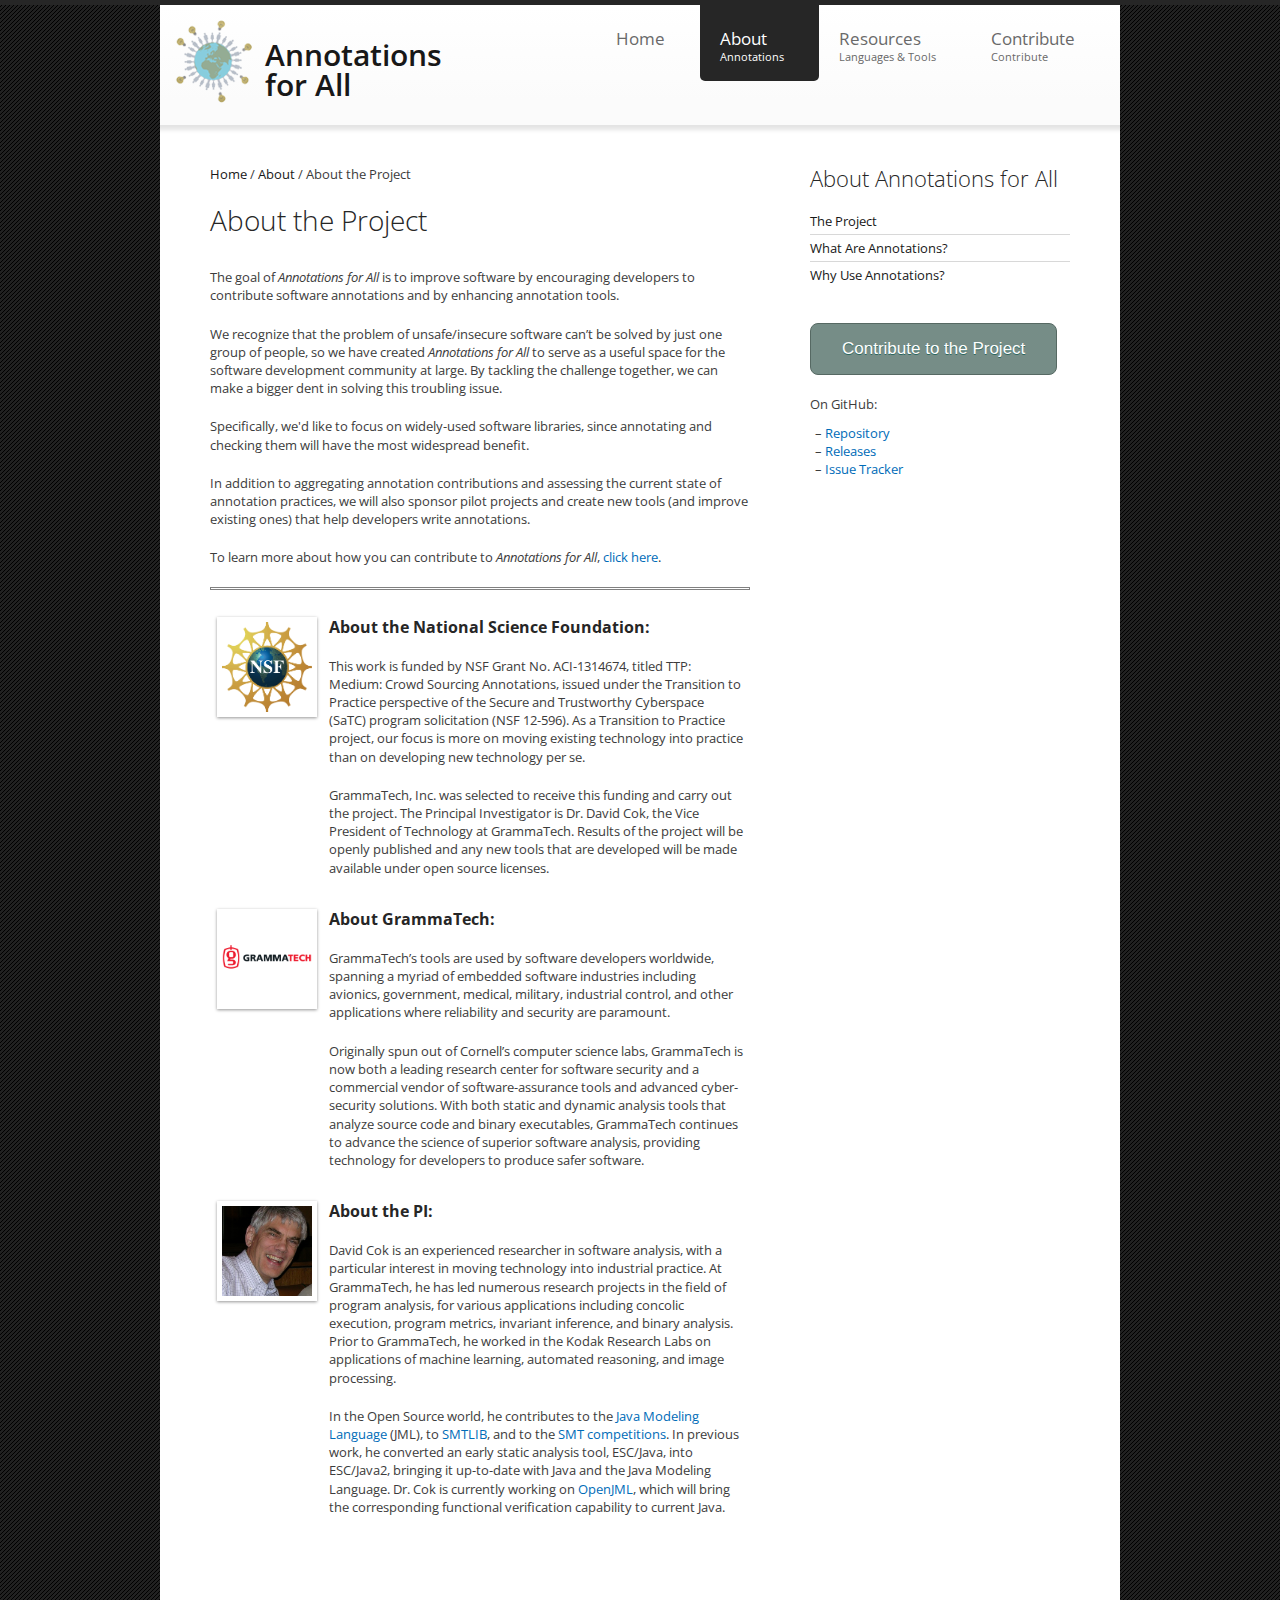
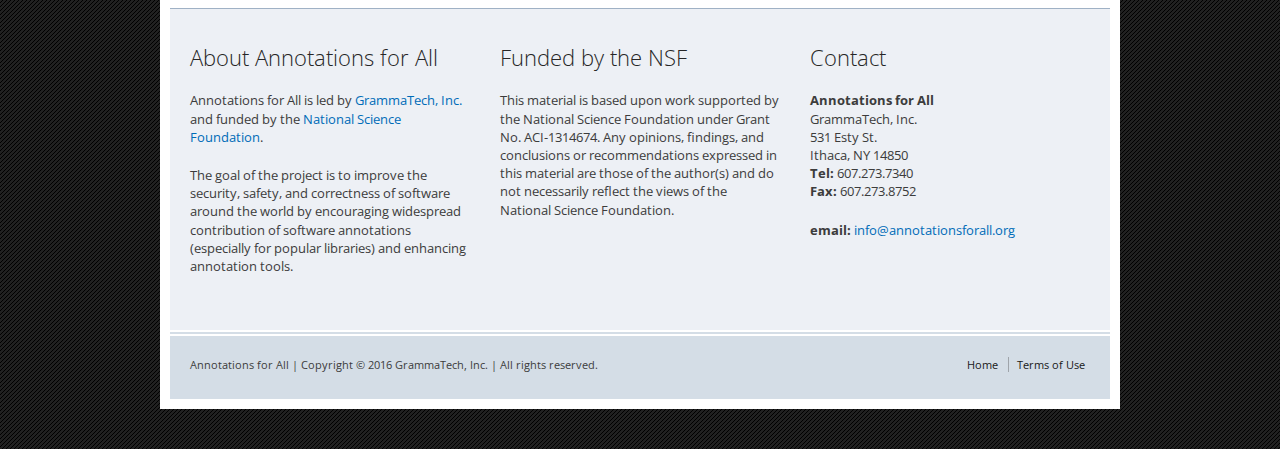
==== about/index.html @ 1a193cea "Added initial version of website" ====
<!DOCTYPE html PUBLIC "-//W3C//DTD XHTML+RDFa 1.0//EN"
  "http://www.w3.org/MarkUp/DTD/xhtml-rdfa-1.dtd">
<html xmlns="http://www.w3.org/1999/xhtml" xml:lang="en" version="XHTML+RDFa 1.0" dir="ltr"
  xmlns:content="http://purl.org/rss/1.0/modules/content/"
  xmlns:dc="http://purl.org/dc/terms/"
  xmlns:foaf="http://xmlns.com/foaf/0.1/"
  xmlns:og="http://ogp.me/ns#"
  xmlns:rdfs="http://www.w3.org/2000/01/rdf-schema#"
  xmlns:sioc="http://rdfs.org/sioc/ns#"
  xmlns:sioct="http://rdfs.org/sioc/types#"
  xmlns:skos="http://www.w3.org/2004/02/skos/core#"
  xmlns:xsd="http://www.w3.org/2001/XMLSchema#">


<!-- Mirrored from annotations.grammatech.com/about by HTTrack Website Copier/3.x [XR&CO'2014], Tue, 14 Jun 2016 01:43:44 GMT -->
<!-- Added by HTTrack --><meta http-equiv="content-type" content="text/html;charset=utf-8" /><!-- /Added by HTTrack -->
<head profile="http://www.w3.org/1999/xhtml/vocab">
  <meta http-equiv="Content-Type" content="text/html; charset=utf-8" />
<link rel="shortcut icon" href="../sites/default/files/annotations-for-all/index.ico" type="image/vnd.microsoft.icon" />
<meta name="viewport" content="width=device-width, initial-scale=1" />
<meta name="description" content="The goal of Annotations for All is to improve software by encouraging developers to contribute software annotations and by enhancing annotation tools." />
<meta name="generator" content="Drupal 7 (http://drupal.org)" />
  <title>About the Project | Annotations for All</title>
  <link type="text/css" rel="stylesheet" href="../sites/default/files/css/css_xE-rWrJf-fncB6ztZfd2huxqgxu4WO-qwma6Xer30m4/index.css" media="all" />
<link type="text/css" rel="stylesheet" href="../sites/default/files/css/css_NdVgz6YKifxQUEsW5xls_zI7Pn2F7E5U5Wb29zcu3vo/index.css" media="all" />
<link type="text/css" rel="stylesheet" href="../sites/default/files/css/css_xp_JhPP8MW43BGrR27mWMYOJhkIa30x8X4jeITsf7FA/index.css" media="all" />
<link type="text/css" rel="stylesheet" href="../sites/default/files/css/css_TGJb4peQX-zPXkYpaPJ84mCM5BpWmXDDxHM6QS3jZis/index.css" media="all and (min-width: 980px)" />
<link type="text/css" rel="stylesheet" href="../sites/default/files/css/css_KewDO5wEEsc7lN4pHuveACu0xsD2jrJhTUcVZmmWkVs/index.css" media="all and (min-width: 760px) and (max-width: 980px)" />
<link type="text/css" rel="stylesheet" href="../sites/default/files/css/css_Ody3Rnnxl1jUn-gSkZfNONZA3PvWask0tHZzQnHYUIU/index.css" media="all and (max-width: 760px)" />
<link type="text/css" rel="stylesheet" href="../sites/default/files/css/css_FvI8apwLTJyt7pi20pXK7jzMhB_Of_AH8PrgczQ6yUo/index.css" media="all" />
<link type="text/css" rel="stylesheet" href="../sites/default/files/css/css_Oz3RclCIMQReuUa70dsJoZTYAldiHwdCmxXeFvCGW-0/index.css" media="all" />

<!--[if (lt IE 9)&(!IEMobile)]>
<link type="text/css" rel="stylesheet" href="/sites/all/themes/photofolio3/css/layout-ie.css?o8qn9x" media="all" />
<![endif]-->

<!--[if (lt IE 9)&(!IEMobile)]>
<link type="text/css" rel="stylesheet" href="/sites/all/themes/photofolio3/ie.css?o8qn9x" media="all" />
<![endif]-->
  <script type="text/javascript" src="../sites/default/files/js/js_JLxuxbhhrFRy-sBnijHkR0TGGHgiukMPv94zvDWgQ3g/index.js"></script>
<script type="text/javascript">
<!--//--><![CDATA[//><!--
jQuery(document).ready(function($) {
	$(window).scroll(function() {
		if($(this).scrollTop() != 0) {
			$("#toTop").fadeIn();
		} else {
			$("#toTop").fadeOut();
		}
	});

	$("#toTop").click(function() {
		$("body,html").animate({scrollTop:0},800);
	});

	});
//--><!]]>
</script>
<script type="text/javascript" src="../sites/default/files/js/js_Q0uXrkGYZV2KLMNBdJn9esRiSLDnBLJKHu6fju2k-4U/index.js"></script>
<script type="text/javascript">
<!--//--><![CDATA[//><!--
jQuery(document).ready(function($) {

	$("#main-navigation ul.main-menu").mobileMenu({
		prependTo: "#main-navigation",
		combine: false,
		nested: 1,
		switchWidth: 980,
		topOptionText: "Select a page"
	});

	});
//--><!]]>
</script>
<script type="text/javascript" src="../sites/default/files/js/js_gPqjYq7fqdMzw8-29XWQIVoDSWTmZCGy9OqaHppNxuQ/index.js"></script>
<script type="text/javascript">
<!--//--><![CDATA[//><!--
(function(i,s,o,g,r,a,m){i["GoogleAnalyticsObject"]=r;i[r]=i[r]||function(){(i[r].q=i[r].q||[]).push(arguments)},i[r].l=1*new Date();a=s.createElement(o),m=s.getElementsByTagName(o)[0];a.async=1;a.src=g;m.parentNode.insertBefore(a,m)})(window,document,"script","http://www.google-analytics.com/analytics.js","ga");ga("create", "UA-933153-1", {"cookieDomain":"auto"});ga("send", "pageview");
//--><!]]>
</script>
<script type="text/javascript" src="../sites/default/files/js/js_rjYH_eRa7L_D29070OpSiLnDi0OfNB0FR3rwIO0kzSs/index.js"></script>
<script type="text/javascript">
<!--//--><![CDATA[//><!--
jQuery.extend(Drupal.settings, {"basePath":"\/","pathPrefix":"","ajaxPageState":{"theme":"photofolio3","theme_token":"7XKipI1ElPU9Z7znEFKP9z7XG_Vy6ZJxMX7pdAA5OHk","js":{"sites\/all\/modules\/jquery_update\/replace\/jquery\/1.8\/jquery.min.js":1,"misc\/jquery.once.js":1,"misc\/drupal.js":1,"0":1,"sites\/all\/themes\/photofolio3\/js\/jquery.mobilemenu.js":1,"1":1,"sites\/all\/modules\/google_analytics\/googleanalytics.js":1,"2":1,"sites\/all\/libraries\/superfish\/jquery.hoverIntent.minified.js":1,"sites\/all\/libraries\/superfish\/superfish.js":1,"sites\/all\/libraries\/superfish\/supersubs.js":1,"sites\/all\/modules\/superfish\/superfish.js":1},"css":{"modules\/system\/system.base.css":1,"modules\/system\/system.menus.css":1,"modules\/system\/system.messages.css":1,"modules\/system\/system.theme.css":1,"modules\/comment\/comment.css":1,"modules\/field\/theme\/field.css":1,"modules\/node\/node.css":1,"modules\/user\/user.css":1,"sites\/all\/modules\/views\/css\/views.css":1,"sites\/all\/modules\/ctools\/css\/ctools.css":1,"sites\/all\/libraries\/superfish\/css\/superfish.css":1,"sites\/all\/themes\/photofolio3\/css\/960.css":1,"sites\/all\/themes\/photofolio3\/css\/720.css":1,"sites\/all\/themes\/photofolio3\/css\/mobile.css":1,"sites\/all\/themes\/photofolio3\/style.css":1,"sites\/all\/themes\/photofolio3\/style-darkgray.css":1,"sites\/all\/themes\/photofolio3\/fonts\/opensans-font.css":1,"sites\/all\/themes\/photofolio3\/css\/layout-ie.css":1,"sites\/all\/themes\/photofolio3\/ie.css":1}},"googleanalytics":{"trackOutbound":1,"trackMailto":1,"trackDownload":1,"trackDownloadExtensions":"7z|aac|arc|arj|asf|asx|avi|bin|csv|doc(x|m)?|dot(x|m)?|exe|flv|gif|gz|gzip|hqx|jar|jpe?g|js|mp(2|3|4|e?g)|mov(ie)?|msi|msp|pdf|phps|png|ppt(x|m)?|pot(x|m)?|pps(x|m)?|ppam|sld(x|m)?|thmx|qtm?|ra(m|r)?|sea|sit|tar|tgz|torrent|txt|wav|wma|wmv|wpd|xls(x|m|b)?|xlt(x|m)|xlam|xml|z|zip"},"superfish":{"1":{"id":"1","sf":{"delay":"200","animation":{"opacity":"show"},"speed":"\u0027fast\u0027","autoArrows":false,"dropShadows":false,"disableHI":false},"plugins":{"supposition":false,"bgiframe":false,"supersubs":{"minWidth":"16","maxWidth":"16","extraWidth":1}}}}});
//--><!]]>
</script>
</head>
<body class="html not-front not-logged-in one-sidebar sidebar-first page-node page-node- page-node-18 node-type-article no-banner bg-2 sff-1 slff-1 hff-2 pff-1" >
  <div id="skip-link">
    <a href="#main-content" class="element-invisible element-focusable">Skip to main content</a>
  </div>
    <div id="toTop"></div>

<div id="wrapper" class="container_12">

    <div id="header" class="clearfix">

        <div class="grid_4">
        	<div id="header-left" class="clearfix">
				                <div id="logo">
                <a href="../" title="Home" rel="home"> <img src="../sites/all/themes/photofolio3/logo/index.png" alt="Home" /> </a>
                </div>

				                <div id="site-name">
                <a href="../" title="Home">Annotations for All</a>
                </div>


            </div><!--EOF:#header-left-->
        </div>

        <div class="grid_8">
        	<div id="header-right" class="clearfix">

                <div id="main-navigation" class="clearfix">
                                  <div class="region region-navigation">
    <div id="block-superfish-1" class="block block-superfish clearfix">


  <div class="content">
        <ul id="superfish-1" class="menu sf-menu sf-main-menu sf-horizontal sf-style-none sf-total-items-5 sf-parent-items-3 sf-single-items-2 main-menu"><li id="menu-529-1" class="active-trail first odd sf-item-1 sf-depth-1 sf-no-children"><a href="/" title="" class="sf-depth-1">Home</a></li><li id="menu-538-1" class="middle even sf-item-2 sf-depth-1 sf-total-children-3 sf-parent-children-0 sf-single-children-3 menuparent"><a href="/about/" title="Annotations" class="sf-depth-1 menuparent active">About <span class="sf-description">Annotations</span></a><ul><li id="menu-539-1" class="first odd sf-item-1 sf-depth-2 sf-no-children"><a href="/about/" title="" class="sf-depth-2">The Project</a></li><li id="menu-541-1" class="middle even sf-item-2 sf-depth-2 sf-no-children"><a href="/about/annotations/" class="sf-depth-2">What Are Annotations?</a></li><li id="menu-540-1" class="last odd sf-item-3 sf-depth-2 sf-no-children"><a href="/about/why-annotations/" class="sf-depth-2">Why Use Annotations?</a></li></ul></li><li id="menu-352-1" class="middle odd sf-item-3 sf-depth-1 sf-total-children-3 sf-parent-children-0 sf-single-children-3 menuparent"><a href="/resources/annotation-languages/" title="Languages &amp; Tools" class="sf-depth-1 menuparent">Resources <span class="sf-description">Languages &amp; Tools</span></a><ul><li id="menu-544-1" class="first odd sf-item-1 sf-depth-2 sf-no-children"><a href="/resources/tools/" title="and Use" class="sf-depth-2">Annotation Tools <span class="sf-description">and Use</span></a></li><li id="menu-535-1" class="middle even sf-item-2 sf-depth-2 sf-no-children"><a href="/resources/annotation-languages/" title="of Annotation Languages" class="sf-depth-2">Types <span class="sf-description">of Annotation Languages</span></a></li><li id="menu-354-1" class="last odd sf-item-3 sf-depth-2 sf-no-children"><a href="/resources/links/" title="about Static Analysis" class="sf-depth-2">Relevant Links <span class="sf-description">about Static Analysis</span></a></li></ul></li><li id="menu-630-1" class="last odd sf-item-5 sf-depth-1 sf-total-children-2 sf-parent-children-0 sf-single-children-2 menuparent"><a href="/what-to-contribute/" title="Contribute" class="sf-depth-1 menuparent">Contribute <span class="sf-description">Contribute</span></a><ul><li id="menu-631-1" class="first odd sf-item-1 sf-depth-2 sf-no-children"><a href="mailto:info@annotationsforall.org?subject=Contribute" title="to the Project" class="sf-depth-2">Contribute <span class="sf-description">to the Project</span></a></li><li id="menu-545-1" class="last even sf-item-2 sf-depth-2 sf-no-children"><a href="/what-to-contribute/" class="sf-depth-2">What Can I Contribute?</a></li></ul></li></ul>  </div>
        </div>
  </div>
                                </div>


            </div><!--EOF:#header-right-->

        </div>

    </div><!--EOF:#header-->

    <!-- #banner -->
        <!-- EOF: #banner -->

    <div id="page" class="clearfix">

		        <div class="grid_8">

            <div id="main" class="clearfix">

                <!-- #highlighted -->
                                <!-- EOF: #highlighted -->

                <!-- #messages-console -->
                                <!-- EOF: #messages-console -->

 				                <div id="breadcrumb">
                <div class="breadcrumb"><a href="../">Home</a> <span class="breadcrumb-separator">/</span> <a href="./" title="Annotations" class="active">About</a> <span class="breadcrumb-separator">/</span> About the Project</div>                </div>

                                <div class="tabs">
                                </div>


                <a id="main-content"></a>
                                                <h1 class="page-title">About the Project</h1>


                  <div class="region region-content">
    <div id="block-system-main" class="block block-system clearfix">


  <div class="content">
    <div id="node-18" class="node node-article clearfix" about="/about" typeof="sioc:Item foaf:Document">


	    <h1 class="title">About the Project</h1>
    <span property="dc:title" content="About the Project" class="rdf-meta element-hidden"></span><span property="sioc:num_replies" content="0" datatype="xsd:integer" class="rdf-meta element-hidden"></span>


	<div class="content">
		<div class="field field-name-body field-type-text-with-summary field-label-hidden"><div class="field-items"><div class="field-item even" property="content:encoded"><p>The goal of <em>Annotations for All</em> is to improve software by encouraging developers to contribute software annotations and by enhancing annotation tools.</p>
<p>We recognize that the problem of unsafe/insecure software can’t be solved by just one group of people, so we have created <em>Annotations for All</em> to serve as a useful space for the software development community at large. By tackling the challenge together, we can make a bigger dent in solving this troubling issue.</p>
<p>Specifically, we'd like to focus on widely-used software libraries, since annotating and checking them will have the most widespread benefit.</p>
<p>In addition to aggregating annotation contributions and assessing the current state of annotation practices, we will also sponsor pilot projects and create new tools (and improve existing ones) that help developers write annotations.</p>
<p>To learn more about how you can contribute to <em>Annotations for All</em>, <a href="/what-to-contribute/">click here</a>.</p>
<hr /><table style="margin-top: 20px; border-collapse: separate;"><tr><td style="margin-right: 10px;">
<a href="http://nsf.gov/" target="_blank"><img src="../images/nsf/index.png" width="100" height="100" alt="NSF" /></a>
</td>
<td>
<h3 style="margin-top: 0px; font-weight: bold;">About the National Science Foundation:</h3>
<p>This work is funded by NSF Grant No. ACI-1314674, titled TTP: Medium: Crowd Sourcing Annotations, issued under the Transition to Practice perspective of the Secure and Trustworthy Cyberspace (SaTC) program solicitation (NSF 12-596). As a Transition to Practice project, our focus is more on moving existing technology into practice than on developing new technology per se.</p>
<p>GrammaTech, Inc. was selected to receive this funding and carry out the project. The Principal Investigator is Dr. David Cok, the Vice President of Technology at GrammaTech. Results of the project will be openly published and any new tools that are developed will be made available under open source licenses.</p>
</td>
</tr><tr style="margin-top: 15px;"><td style="margin-right: 10px;">
<a href="http://www.grammatech.com/" target="_blank"><img src="../images/grammatech/index.png" width="100" height="100" alt="GrammaTech" /></a>
</td>
<td>
<h3 style="margin-top: 0px; font-weight: bold;">About GrammaTech:</h3>
<p>GrammaTech’s tools are used by software developers worldwide, spanning a myriad of embedded software industries including avionics, government, medical, military, industrial control, and other applications where reliability and security are paramount.</p>
<p>Originally spun out of Cornell’s computer science labs, GrammaTech is now both a leading research center for software security and a commercial vendor of software-assurance tools and advanced cyber-security solutions. With both static and dynamic analysis tools that analyze source code and binary executables, GrammaTech continues to advance the science of superior software analysis, providing technology for developers to produce safer software.</p>
</td>
</tr><tr style="margin-top: 15px;"><td style="margin-right:10px;">
<img src="../images/davidcok/index.png" width="100" height="100" alt="David Cok" /></td>
<td>
<h3 style="margin-top: 0px; font-weight: bold;">About the PI:</h3>
<p>David Cok is an experienced researcher in software analysis, with a particular interest in moving technology into industrial practice. At GrammaTech, he has led numerous research projects in the field of program analysis, for various applications including concolic execution, program metrics, invariant inference, and binary analysis. Prior to GrammaTech, he worked in the Kodak Research Labs on applications of machine learning, automated reasoning, and image processing.</p>
<p>In the Open Source world, he contributes to the <a href="http://www.jmlspecs.org/" target="_blank">Java Modeling Language</a> (JML), to <a href="http://www.smtlib.org/" target="_blank">SMTLIB</a>, and to the <a href="http://smtcomp.sourceforge.net/" target="_blank">SMT competitions</a>. In previous work, he converted an early static analysis tool, ESC/Java, into ESC/Java2, bringing it up-to-date with Java and the Java Modeling Language. Dr. Cok is currently working on <a href="http://www.openjml.org/" target="_blank">OpenJML</a>, which will bring the corresponding functional verification capability to current Java.</p>
</td>
</tr></table></div></div></div>	</div>



</div>  </div>
</div>
  </div>


            </div><!-- EOF:#main -->

        </div>

        <!-- #sidebar -->
                <div class="grid_4">
        <div id="sidebar" class="clearfix">
          <div class="region region-sidebar-first">
    <div id="block-menu-menu-about-annotations-for-all" class="block block-menu clearfix">

    <h2>About Annotations for All</h2>

  <div class="content">
    <ul class="menu"><li class="first leaf active-trail"><a href="./" title="" class="active-trail active">The Project</a></li>
<li class="leaf"><a href="annotations/" title="">What Are Annotations?</a></li>
<li class="last leaf"><a href="why-annotations/" title="">Why Use Annotations?</a></li>
</ul>  </div>
</div>
<div id="block-block-8" class="block block-block clearfix">


  <div class="content">
    <p><a href="/what-to-contribute/" class="contribute">Contribute to the Project</a></p>
<p style="margin-bottom: 10px;">On GitHub:</p>
<p style="margin-left: 5px;"> – <a href="https://github.com/AnnotationsForAll/annotationsforall" target="_blank">Repository</a><br /> – <a href="https://github.com/AnnotationsForAll/annotationsforall/releases" target="_blank">Releases</a><br /> – <a href="https://github.com/AnnotationsForAll/annotationsforall/issues" target="_blank">Issue Tracker</a></p>
  </div>
</div>
  </div>
        </div>
        </div>
                <!-- EOF: #sidebar -->

    </div><!-- EOF: #content -->

  	    <div id="footer" class="clearfix">

    	<div class="grid_12">

            <div id="footer-inside-wrapper" class="clearfix">

                <div id="footer-inside" class="clearfix">

                    <div class="grid_4">
                        <!-- #footer-first -->
                                                <div class="footer-area">
                          <div class="region region-footer-first">
    <div id="block-block-4" class="block block-block clearfix">

    <h2>About Annotations for All</h2>

  <div class="content">
    <p>Annotations for All is led by <a href="http://www.grammatech.com/" target="_blank">GrammaTech, Inc.</a> and funded by the <a href="http://www.nsf.gov/" target="_blank">National Science Foundation</a>.</p>
<p>The goal of the project is to improve the security, safety, and correctness of software around the world by encouraging widespread contribution of software annotations (especially for popular libraries) and enhancing annotation tools.</p>
  </div>
</div>
  </div>
                        </div>
                                                <!-- EOF: #footer-first -->
                    </div>

                    <div class="grid_4 alpha omega">
                        <!-- #footer-second -->
                                                <div class="footer-area">
                          <div class="region region-footer-second">
    <div id="block-block-10" class="block block-block clearfix">

    <h2>Funded by the NSF</h2>

  <div class="content">
    <p>This material is based upon work supported by the National Science Foundation under Grant No. ACI-1314674. Any opinions, findings, and conclusions or recommendations expressed in this material are those of the author(s) and do not necessarily reflect the views of the National Science Foundation.</p>
  </div>
</div>
  </div>
                        </div>
                                                <!-- EOF: #footer-second -->
                    </div>

                    <div class="grid_4">
                        <!-- #footer-third -->
                                                <div class="footer-area">
                          <div class="region region-footer-third">
    <div id="block-block-5" class="block block-block clearfix">

    <h2>Contact</h2>

  <div class="content">
    <p><strong>Annotations for All</strong><br />
GrammaTech, Inc.<br />
531 Esty St.<br />
Ithaca, NY 14850<br /><strong>Tel:</strong> 607.273.7340<br /><strong>Fax:</strong> 607.273.8752</p>
<p><strong>email:</strong> <a href="mailto:info@annotationsforall.org">info@annotationsforall.org</a></p>
  </div>
</div>
  </div>
                        </div>
                                                <!-- EOF: #footer-third -->
                    </div>

            	</div>

            </div>

        </div>

    </div><!-- EOF:#footer -->

	    <div id="footer-bottom" class="clearfix">

    	<div class="grid_12">

    		<div id="footer-bottom-inside" class="clearfix">

                <div class="grid_8 alpha">
                    <!-- #footer-bottom-left -->
                                        <div id="footer-bottom-left" class="footer-area">
                      <div class="region region-footer">
    <div id="block-block-3" class="block block-block clearfix">


  <div class="content">
    <p>Annotations for All | Copyright © 2016 GrammaTech, Inc. | All rights reserved.</p>
  </div>
</div>
  </div>
                    </div>
                                        <!-- EOF: #footer-bottom-left -->
                </div>

                <div class="grid_4 omega">
                    <!-- #footer-bottom-right -->
                                        <div id="footer-bottom-right" class="footer-area">
                      <div class="region region-footer-bottom">
    <div id="block-menu-menu-footer-menu" class="block block-menu clearfix">


  <div class="content">
    <ul class="menu"><li class="first leaf"><a href="../" title="Home">Home</a></li>
<li class="last leaf"><a href="../terms-of-use/" title="Terms of Use">Terms of Use</a></li>
</ul>  </div>
</div>
  </div>
                    </div>
                                        <!-- EOF: #footer-bottom-right -->
                </div>

            </div>

        </div>

    </div><!-- EOF:#footer-bottom -->

</div>  </body>

<!-- Mirrored from annotations.grammatech.com/about by HTTrack Website Copier/3.x [XR&CO'2014], Tue, 14 Jun 2016 01:43:46 GMT -->
</html>
---- sites/default/files/css/css_xE-rWrJf-fncB6ztZfd2huxqgxu4WO-qwma6Xer30m4/index.css ----
#autocomplete{border:1px solid;overflow:hidden;position:absolute;z-index:100;}#autocomplete ul{list-style:none;list-style-image:none;margin:0;padding:0;}#autocomplete li{background:#fff;color:#000;cursor:default;white-space:pre;zoom:1;}html.js input.form-autocomplete{background-image:url(../../../../../misc/throbber-inactive/index.png);background-position:100% center;background-repeat:no-repeat;}html.js input.throbbing{background-image:url(../../../../../misc/throbber-active/index.gif);background-position:100% center;}html.js fieldset.collapsed{border-bottom-width:0;border-left-width:0;border-right-width:0;height:1em;}html.js fieldset.collapsed .fieldset-wrapper{display:none;}fieldset.collapsible{position:relative;}fieldset.collapsible .fieldset-legend{display:block;}.form-textarea-wrapper textarea{display:block;margin:0;width:100%;-moz-box-sizing:border-box;-webkit-box-sizing:border-box;box-sizing:border-box;}.resizable-textarea .grippie{background:#eee url(../../../../../misc/grippie/index.png) no-repeat center 2px;border:1px solid #ddd;border-top-width:0;cursor:s-resize;height:9px;overflow:hidden;}body.drag{cursor:move;}.draggable a.tabledrag-handle{cursor:move;float:left;height:1.7em;margin-left:-1em;overflow:hidden;text-decoration:none;}a.tabledrag-handle:hover{text-decoration:none;}a.tabledrag-handle .handle{background:url(../../../../../misc/draggable/index.png) no-repeat 6px 9px;height:13px;margin:-0.4em 0.5em;padding:0.42em 0.5em;width:13px;}a.tabledrag-handle-hover .handle{background-position:6px -11px;}div.indentation{float:left;height:1.7em;margin:-0.4em 0.2em -0.4em -0.4em;padding:0.42em 0 0.42em 0.6em;width:20px;}div.tree-child{background:url(../../../../../misc/tree/index.png) no-repeat 11px center;}div.tree-child-last{background:url(../../../../../misc/tree-bottom/index.png) no-repeat 11px center;}div.tree-child-horizontal{background:url(../../../../../misc/tree/index.png) no-repeat -11px center;}.tabledrag-toggle-weight-wrapper{text-align:right;}table.sticky-header{background-color:#fff;margin-top:0;}.progress .bar{background-color:#fff;border:1px solid;}.progress .filled{background-color:#000;height:1.5em;width:5px;}.progress .percentage{float:right;}.ajax-progress{display:inline-block;}.ajax-progress .throbber{background:transparent url(../../../../../misc/throbber-active/index.gif) no-repeat 0px center;float:left;height:15px;margin:2px;width:15px;}.ajax-progress .message{padding-left:20px;}tr .ajax-progress .throbber{margin:0 2px;}.ajax-progress-bar{width:16em;}.container-inline div,.container-inline label{display:inline;}.container-inline .fieldset-wrapper{display:block;}.nowrap{white-space:nowrap;}html.js .js-hide{display:none;}.element-hidden{display:none;}.element-invisible{position:absolute !important;clip:rect(1px 1px 1px 1px);clip:rect(1px,1px,1px,1px);overflow:hidden;height:1px;}.element-invisible.element-focusable:active,.element-invisible.element-focusable:focus{position:static !important;clip:auto;overflow:visible;height:auto;}.clearfix:after{content:".";display:block;height:0;clear:both;visibility:hidden;}* html .clearfix{height:1%;}*:first-child + html .clearfix{min-height:1%;}
ul.menu{border:none;list-style:none;text-align:left;}ul.menu li{margin:0 0 0 0.5em;}ul li.expanded{list-style-image:url(../../../../../misc/menu-expanded/index.png);list-style-type:circle;}ul li.collapsed{list-style-image:url(../../../../../misc/menu-collapsed/index.png);list-style-type:disc;}ul li.leaf{list-style-image:url(../../../../../misc/menu-leaf/index.png);list-style-type:square;}li.expanded,li.collapsed,li.leaf{padding:0.2em 0.5em 0 0;margin:0;}li a.active{color:#000;}td.menu-disabled{background:#ccc;}ul.inline,ul.links.inline{display:inline;padding-left:0;}ul.inline li{display:inline;list-style-type:none;padding:0 0.5em;}.breadcrumb{padding-bottom:0.5em;}ul.primary{border-bottom:1px solid #bbb;border-collapse:collapse;height:auto;line-height:normal;list-style:none;margin:5px;padding:0 0 0 1em;white-space:nowrap;}ul.primary li{display:inline;}ul.primary li a{background-color:#ddd;border-color:#bbb;border-style:solid solid none solid;border-width:1px;height:auto;margin-right:0.5em;padding:0 1em;text-decoration:none;}ul.primary li.active a{background-color:#fff;border:1px solid #bbb;border-bottom:1px solid #fff;}ul.primary li a:hover{background-color:#eee;border-color:#ccc;border-bottom-color:#eee;}ul.secondary{border-bottom:1px solid #bbb;padding:0.5em 1em;margin:5px;}ul.secondary li{border-right:1px solid #ccc;display:inline;padding:0 1em;}ul.secondary a{padding:0;text-decoration:none;}ul.secondary a.active{border-bottom:4px solid #999;}
div.messages{background-position:8px 8px;background-repeat:no-repeat;border:1px solid;margin:6px 0;padding:10px 10px 10px 50px;}div.status{background-image:url(../../../../../misc/message-24-ok/index.png);border-color:#be7;}div.status,.ok{color:#234600;}div.status,table tr.ok{background-color:#f8fff0;}div.warning{background-image:url(../../../../../misc/message-24-warning/index.png);border-color:#ed5;}div.warning,.warning{color:#840;}div.warning,table tr.warning{background-color:#fffce5;}div.error{background-image:url(../../../../../misc/message-24-error/index.png);border-color:#ed541d;}div.error,.error{color:#8c2e0b;}div.error,table tr.error{background-color:#fef5f1;}div.error p.error{color:#333;}div.messages ul{margin:0 0 0 1em;padding:0;}div.messages ul li{list-style-image:none;}
fieldset{margin-bottom:1em;padding:0.5em;}form{margin:0;padding:0;}hr{border:1px solid gray;height:1px;}img{border:0;}table{border-collapse:collapse;}th{border-bottom:3px solid #ccc;padding-right:1em;text-align:left;}tbody{border-top:1px solid #ccc;}tr.even,tr.odd{background-color:#eee;border-bottom:1px solid #ccc;padding:0.1em 0.6em;}th.active img{display:inline;}td.active{background-color:#ddd;}.item-list .title{font-weight:bold;}.item-list ul{margin:0 0 0.75em 0;padding:0;}.item-list ul li{margin:0 0 0.25em 1.5em;padding:0;}.form-item,.form-actions{margin-top:1em;margin-bottom:1em;}tr.odd .form-item,tr.even .form-item{margin-top:0;margin-bottom:0;white-space:nowrap;}.form-item .description{font-size:0.85em;}label{display:block;font-weight:bold;}label.option{display:inline;font-weight:normal;}.form-checkboxes .form-item,.form-radios .form-item{margin-top:0.4em;margin-bottom:0.4em;}.form-type-radio .description,.form-type-checkbox .description{margin-left:2.4em;}input.form-checkbox,input.form-radio{vertical-align:middle;}.marker,.form-required{color:#f00;}.form-item input.error,.form-item textarea.error,.form-item select.error{border:2px solid red;}.container-inline .form-actions,.container-inline.form-actions{margin-top:0;margin-bottom:0;}.more-link{text-align:right;}.more-help-link{text-align:right;}.more-help-link a{background:url(../../../../../misc/help/index.png) 0 50% no-repeat;padding:1px 0 1px 20px;}.item-list .pager{clear:both;text-align:center;}.item-list .pager li{background-image:none;display:inline;list-style-type:none;padding:0.5em;}.pager-current{font-weight:bold;}#autocomplete li.selected{background:#0072b9;color:#fff;}html.js fieldset.collapsible .fieldset-legend{background:url(../../../../../misc/menu-expanded/index.png) 5px 65% no-repeat;padding-left:15px;}html.js fieldset.collapsed .fieldset-legend{background-image:url(../../../../../misc/menu-collapsed/index.png);background-position:5px 50%;}.fieldset-legend span.summary{color:#999;font-size:0.9em;margin-left:0.5em;}tr.drag{background-color:#fffff0;}tr.drag-previous{background-color:#ffd;}.tabledrag-toggle-weight{font-size:0.9em;}body div.tabledrag-changed-warning{margin-bottom:0.5em;}tr.selected td{background:#ffc;}td.checkbox,th.checkbox{text-align:center;}.progress{font-weight:bold;}.progress .bar{background:#ccc;border-color:#666;margin:0 0.2em;-moz-border-radius:3px;-webkit-border-radius:3px;border-radius:3px;}.progress .filled{background:#0072b9 url(../../../../../misc/progress/index.gif);}
---- sites/default/files/css/css_NdVgz6YKifxQUEsW5xls_zI7Pn2F7E5U5Wb29zcu3vo/index.css ----
#comments{margin-top:15px;}.indented{margin-left:25px;}.comment-unpublished{background-color:#fff4f4;}.comment-preview{background-color:#ffffea;}
.field .field-label{font-weight:bold;}.field-label-inline .field-label,.field-label-inline .field-items{float:left;}form .field-multiple-table{margin:0;}form .field-multiple-table th.field-label{padding-left:0;}form .field-multiple-table td.field-multiple-drag{width:30px;padding-right:0;}form .field-multiple-table td.field-multiple-drag a.tabledrag-handle{padding-right:.5em;}form .field-add-more-submit{margin:.5em 0 0;}
.node-unpublished{background-color:#fff4f4;}.preview .node{background-color:#ffffea;}td.revision-current{background:#ffc;}
#permissions td.module{font-weight:bold;}#permissions td.permission{padding-left:1.5em;}#permissions tr.odd .form-item,#permissions tr.even .form-item{white-space:normal;}#user-admin-settings fieldset .fieldset-description{font-size:0.85em;padding-bottom:.5em;}#user-admin-roles td.edit-name{clear:both;}#user-admin-roles .form-item-name{float:left;margin-right:1em;}.password-strength{width:17em;float:right;margin-top:1.4em;}.password-strength-title{display:inline;}.password-strength-text{float:right;font-weight:bold;}.password-indicator{background-color:#C4C4C4;height:0.3em;width:100%;}.password-indicator div{height:100%;width:0%;background-color:#47C965;}input.password-confirm,input.password-field{width:16em;margin-bottom:0.4em;}div.password-confirm{float:right;margin-top:1.5em;visibility:hidden;width:17em;}div.form-item div.password-suggestions{padding:0.2em 0.5em;margin:0.7em 0;width:38.5em;border:1px solid #B4B4B4;}div.password-suggestions ul{margin-bottom:0;}.confirm-parent,.password-parent{clear:left;margin:0;width:36.3em;}.profile{clear:both;margin:1em 0;}.profile .user-picture{float:right;margin:0 1em 1em 0;}.profile h3{border-bottom:1px solid #ccc;}.profile dl{margin:0 0 1.5em 0;}.profile dt{margin:0 0 0.2em 0;font-weight:bold;}.profile dd{margin:0 0 1em 0;}
.views-exposed-form .views-exposed-widget{float:left;padding:.5em 1em 0 0;}.views-exposed-form .views-exposed-widget .form-submit{margin-top:1.6em;}.views-exposed-form .form-item,.views-exposed-form .form-submit{margin-top:0;margin-bottom:0;}.views-exposed-form label{font-weight:bold;}.views-exposed-widgets{margin-bottom:.5em;}.views-align-left{text-align:left;}.views-align-right{text-align:right;}.views-align-center{text-align:center;}.views-view-grid tbody{border-top:none;}.view .progress-disabled{float:none;}
---- sites/default/files/css/css_xp_JhPP8MW43BGrR27mWMYOJhkIa30x8X4jeITsf7FA/index.css ----
.ctools-locked{color:red;border:1px solid red;padding:1em;}.ctools-owns-lock{background:#FFFFDD none repeat scroll 0 0;border:1px solid #F0C020;padding:1em;}a.ctools-ajaxing,input.ctools-ajaxing,button.ctools-ajaxing,select.ctools-ajaxing{padding-right:18px !important;background:url(../../../../all/modules/ctools/images/status-active/index.gif) right center no-repeat;}div.ctools-ajaxing{float:left;width:18px;background:url(../../../../all/modules/ctools/images/status-active/index.gif) center center no-repeat;}
.sf-menu,.sf-menu *{list-style:none;margin:0;padding:0;}.sf-menu{line-height:1.0;z-index:497;}.sf-menu ul{left:0;position:absolute;top:-99999em;width:12em;}.sf-menu ul li{width:100%;}.sf-menu li{float:left;position:relative;z-index:498;}.sf-menu a{display:block;position:relative;}.sf-menu li:hover,.sf-menu li.sfHover,.sf-menu li:hover ul,.sf-menu li.sfHover ul{z-index:499;}.sf-menu li:hover > ul,.sf-menu li.sfHover > ul{left:0;top:2.5em;}.sf-menu li li:hover > ul,.sf-menu li li.sfHover > ul{left:12em;top:0;}.sf-menu a.sf-with-ul{min-width:1px;}.sf-sub-indicator{background:url(../../../../all/libraries/superfish/images/arrows-ffffff/index.png) no-repeat -10px -100px;display:block;height:10px;overflow:hidden;position:absolute;right:0.75em;text-indent:-999em;top:1.05em;width:10px;}a > .sf-sub-indicator{top:0.8em;background-position:0 -100px;}a:focus > .sf-sub-indicator,a:hover > .sf-sub-indicator,a:active > .sf-sub-indicator,li:hover > a > .sf-sub-indicator,li.sfHover > a > .sf-sub-indicator{background-position:-10px -100px;}.sf-menu ul .sf-sub-indicator{background-position:-10px 0;}.sf-menu ul a > .sf-sub-indicator{background-position:0 0;}.sf-menu ul a:focus > .sf-sub-indicator,.sf-menu ul a:hover > .sf-sub-indicator,.sf-menu ul a:active > .sf-sub-indicator,.sf-menu ul li:hover > a > .sf-sub-indicator,.sf-menu ul li.sfHover > a > .sf-sub-indicator{background-position:-10px 0;}.sf-menu.sf-horizontal.sf-shadow ul,.sf-menu.sf-vertical.sf-shadow ul,.sf-menu.sf-navbar.sf-shadow ul ul{background:url(../../../../all/libraries/superfish/images/shadow/index.png) no-repeat right bottom;padding:0 8px 9px 0 !important;-webkit-border-top-right-radius:8px;-webkit-border-bottom-left-radius:8px;-moz-border-radius-topright:8px;-moz-border-radius-bottomleft:8px;border-top-right-radius:8px;border-bottom-left-radius:8px;}.sf-shadow ul.sf-shadow-off{background:transparent;}.sf-menu.rtl,.sf-menu.rtl li{float:right;}.sf-menu.rtl li:hover > ul,.sf-menu.rtl li.sfHover > ul{left:auto;right:0;}.sf-menu.rtl li li:hover > ul,.sf-menu.rtl li li.sfHover > ul{left:auto;right:12em;}.sf-menu.rtl ul{left:auto;right:0;}.sf-menu.rtl .sf-sub-indicator{left:0.75em;right:auto;background:url(../../../../all/libraries/superfish/images/arrows-ffffff-rtl/index.png) no-repeat -10px -100px;}.sf-menu.rtl a > .sf-sub-indicator{top:0.8em;background-position:-10px -100px;}.sf-menu.rtl a:focus > .sf-sub-indicator,.sf-menu.rtl a:hover > .sf-sub-indicator,.sf-menu.rtl a:active > .sf-sub-indicator,.sf-menu.rtl li:hover > a > .sf-sub-indicator,.sf-menu.rtl li.sfHover > a > .sf-sub-indicator{background-position:0 -100px;}.sf-menu.rtl ul .sf-sub-indicator{background-position:0 0;}.sf-menu.rtl ul a > .sf-sub-indicator{background-position:-10px 0;}.sf-menu.rtl ul a:focus > .sf-sub-indicator,.sf-menu.rtl ul a:hover > .sf-sub-indicator,.sf-menu.rtl ul a:active > .sf-sub-indicator,.sf-menu.rtl ul li:hover > a > .sf-sub-indicator,.sf-menu.rtl ul li.sfHover > a > .sf-sub-indicator{background-position:0 0;}.sf-menu.rtl.sf-horizontal.sf-shadow ul,.sf-menu.rtl.sf-vertical.sf-shadow ul,.sf-menu.rtl.sf-navbar.sf-shadow ul ul{background-position:bottom left;padding:0 0 9px 8px !important;-webkit-border-radius:8px;-webkit-border-top-right-radius:0;-webkit-border-bottom-left-radius:0;-moz-border-radius:8px;-moz-border-radius-topright:0;-moz-border-radius-bottomleft:0;border-radius:8px;border-top-right-radius:0;border-bottom-left-radius:0;}.sf-vertical.rtl li:hover > ul,.sf-vertical.rtl li.sfHover > ul{left:auto;right:12em;}.sf-vertical.rtl .sf-sub-indicator{background-position:-10px 0;}.sf-vertical.rtl a > .sf-sub-indicator{background-position:0 0;}.sf-vertical.rtl a:focus > .sf-sub-indicator,.sf-vertical.rtl a:hover > .sf-sub-indicator,.sf-vertical.rtl a:active > .sf-sub-indicator,.sf-vertical.rtl li:hover > a > .sf-sub-indicator,.sf-vertical.rtl li.sfHover > a > .sf-sub-indicator{background-position:-10px 0;}.sf-navbar.rtl li li{float:right;}.sf-navbar.rtl ul .sf-sub-indicator{background-position:0 -100px;}.sf-navbar.rtl ul a > .sf-sub-indicator{background-position:-10px -100px;}.sf-navbar.rtl ul a:focus > .sf-sub-indicator,.sf-navbar.rtl ul a:hover > .sf-sub-indicator,.sf-navbar.rtl ul a:active > .sf-sub-indicator,.sf-navbar.rtl ul li:hover > a > .sf-sub-indicator,.sf-navbar.rtl ul li.sfHover > a > .sf-sub-indicator{background-position:0 -100px;}.sf-navbar.rtl ul ul .sf-sub-indicator{background-position:0 0;}.sf-navbar.rtl ul ul a > .sf-sub-indicator{background-position:-10px 0;}.sf-navbar.rtl ul ul a:focus > .sf-sub-indicator,.sf-navbar.rtl ul ul a:hover > .sf-sub-indicator,.sf-navbar.rtl ul ul a:active > .sf-sub-indicator,.sf-navbar.rtl ul ul li:hover > a > .sf-sub-indicator,.sf-navbar.rtl ul ul li.sfHover > a > .sf-sub-indicator{background-position:0 0;}.sf-navbar.rtl li li:hover > ul,.sf-navbar.rtl li li.sfHover > ul{left:auto;right:0;}.sf-navbar.rtl li li li:hover > ul,.sf-navbar.rtl li li li.sfHover > ul{left:auto;right:12em;}.sf-navbar.rtl > li > ul{background:transparent;padding:0;-moz-border-radius-bottomright:0;-moz-border-radius-topleft:0;-webkit-border-top-left-radius:0;-webkit-border-bottom-right-radius:0;}
---- sites/default/files/css/css_TGJb4peQX-zPXkYpaPJ84mCM5BpWmXDDxHM6QS3jZis/index.css ----
body{min-width:960px;}.container_12{margin-left:auto;margin-right:auto;width:960px;}.grid_1,.grid_2,.grid_3,.grid_4,.grid_5,.grid_6,.grid_7,.grid_8,.grid_9,.grid_10,.grid_11,.grid_12{display:inline;float:left;margin-left:10px;margin-right:10px;}.push_1,.pull_1,.push_2,.pull_2,.push_3,.pull_3,.push_4,.pull_4,.push_5,.pull_5,.push_6,.pull_6,.push_7,.pull_7,.push_8,.pull_8,.push_9,.pull_9,.push_10,.pull_10,.push_11,.pull_11{position:relative;}.alpha{margin-left:0;}.omega{margin-right:0;}.container_12 .grid_1{width:60px;}.container_12 .grid_2{width:140px;}.container_12 .grid_3{width:220px;}.container_12 .grid_4{width:300px;}.container_12 .grid_5{width:380px;}.container_12 .grid_6{width:460px;}.container_12 .grid_7{width:540px;}.container_12 .grid_8{width:620px;}.container_12 .grid_9{width:700px;}.container_12 .grid_10{width:780px;}.container_12 .grid_11{width:860px;}.container_12 .grid_12{width:940px;}.container_12 .prefix_1{padding-left:80px;}.container_12 .prefix_2{padding-left:160px;}.container_12 .prefix_3{padding-left:240px;}.container_12 .prefix_4{padding-left:320px;}.container_12 .prefix_5{padding-left:400px;}.container_12 .prefix_6{padding-left:480px;}.container_12 .prefix_7{padding-left:560px;}.container_12 .prefix_8{padding-left:640px;}.container_12 .prefix_9{padding-left:720px;}.container_12 .prefix_10{padding-left:800px;}.container_12 .prefix_11{padding-left:880px;}.container_12 .suffix_1{padding-right:80px;}.container_12 .suffix_2{padding-right:160px;}.container_12 .suffix_3{padding-right:240px;}.container_12 .suffix_4{padding-right:320px;}.container_12 .suffix_5{padding-right:400px;}.container_12 .suffix_6{padding-right:480px;}.container_12 .suffix_7{padding-right:560px;}.container_12 .suffix_8{padding-right:640px;}.container_12 .suffix_9{padding-right:720px;}.container_12 .suffix_10{padding-right:800px;}.container_12 .suffix_11{padding-right:880px;}.container_12 .push_1{left:80px;}.container_12 .push_2{left:160px;}.container_12 .push_3{left:240px;}.container_12 .push_4{left:320px;}.container_12 .push_5{left:400px;}.container_12 .push_6{left:480px;}.container_12 .push_7{left:560px;}.container_12 .push_8{left:640px;}.container_12 .push_9{left:720px;}.container_12 .push_10{left:800px;}.container_12 .push_11{left:880px;}.container_12 .pull_1{left:-80px;}.container_12 .pull_2{left:-160px;}.container_12 .pull_3{left:-240px;}.container_12 .pull_4{left:-320px;}.container_12 .pull_5{left:-400px;}.container_12 .pull_6{left:-480px;}.container_12 .pull_7{left:-560px;}.container_12 .pull_8{left:-640px;}.container_12 .pull_9{left:-720px;}.container_12 .pull_10{left:-800px;}.container_12 .pull_11{left:-880px;}.clear{clear:both;display:block;overflow:hidden;visibility:hidden;width:0;height:0;}.clearfix:before,.clearfix:after,.container_12:before,.container_12:after{content:'.';display:block;overflow:hidden;visibility:hidden;font-size:0;line-height:0;width:0;height:0;}.clearfix:after,.container_12:after{clear:both;}.clearfix,.container_12{zoom:1;}
---- sites/default/files/css/css_KewDO5wEEsc7lN4pHuveACu0xsD2jrJhTUcVZmmWkVs/index.css ----
body{min-width:720px;}.container_12{margin-left:auto;margin-right:auto;width:720px;}.grid_1,.grid_2,.grid_3,.grid_4,.grid_5,.grid_6,.grid_7,.grid_8,.grid_9,.grid_10,.grid_11,.grid_12{display:inline;float:left;margin-left:10px;margin-right:10px;}.push_1,.pull_1,.push_2,.pull_2,.push_3,.pull_3,.push_4,.pull_4,.push_5,.pull_5,.push_6,.pull_6,.push_7,.pull_7,.push_8,.pull_8,.push_9,.pull_9,.push_10,.pull_10,.push_11,.pull_11{position:relative;}.alpha{margin-left:0;}.omega{margin-right:0;}.container_12 .grid_1{width:40px;}.container_12 .grid_2{width:100px;}.container_12 .grid_3{width:160px;}.container_12 .grid_4{width:220px;}.container_12 .grid_5{width:280px;}.container_12 .grid_6{width:340px;}.container_12 .grid_7{width:400px;}.container_12 .grid_8{width:460px;}.container_12 .grid_9{width:520px;}.container_12 .grid_10{width:580px;}.container_12 .grid_11{width:640px;}.container_12 .grid_12{width:700px;}.container_12 .prefix_1{padding-left:60px;}.container_12 .prefix_2{padding-left:120px;}.container_12 .prefix_3{padding-left:180px;}.container_12 .prefix_4{padding-left:240px;}.container_12 .prefix_5{padding-left:300px;}.container_12 .prefix_6{padding-left:360px;}.container_12 .prefix_7{padding-left:420px;}.container_12 .prefix_8{padding-left:480px;}.container_12 .prefix_9{padding-left:540px;}.container_12 .prefix_10{padding-left:600px;}.container_12 .prefix_11{padding-left:660px;}.container_12 .suffix_1{padding-right:60px;}.container_12 .suffix_2{padding-right:120px;}.container_12 .suffix_3{padding-right:180px;}.container_12 .suffix_4{padding-right:240px;}.container_12 .suffix_5{padding-right:300px;}.container_12 .suffix_6{padding-right:360px;}.container_12 .suffix_7{padding-right:420px;}.container_12 .suffix_8{padding-right:480px;}.container_12 .suffix_9{padding-right:540px;}.container_12 .suffix_10{padding-right:600px;}.container_12 .suffix_11{padding-right:660px;}.container_12 .push_1{left:60px;}.container_12 .push_2{left:120px;}.container_12 .push_3{left:180px;}.container_12 .push_4{left:240px;}.container_12 .push_5{left:300px;}.container_12 .push_6{left:360px;}.container_12 .push_7{left:420px;}.container_12 .push_8{left:480px;}.container_12 .push_9{left:540px;}.container_12 .push_10{left:600px;}.container_12 .push_11{left:660px;}.container_12 .pull_1{left:-60px;}.container_12 .pull_2{left:-120px;}.container_12 .pull_3{left:-180px;}.container_12 .pull_4{left:-240px;}.container_12 .pull_5{left:-300px;}.container_12 .pull_6{left:-360px;}.container_12 .pull_7{left:-420px;}.container_12 .pull_8{left:-480px;}.container_12 .pull_9{left:-540px;}.container_12 .pull_10{left:-600px;}.container_12 .pull_11{left:-660px;}.clear{clear:both;display:block;overflow:hidden;visibility:hidden;width:0;height:0;}.clearfix:before,.clearfix:after,.container_12:before,.container_12:after{content:'.';display:block;overflow:hidden;visibility:hidden;font-size:0;line-height:0;width:0;height:0;}.clearfix:after,.container_12:after{clear:both;}.clearfix,.container_12{zoom:1;}
---- sites/default/files/css/css_Ody3Rnnxl1jUn-gSkZfNONZA3PvWask0tHZzQnHYUIU/index.css ----
.grid_1,.grid_2,.grid_3,.grid_4,.grid_5,.grid_6,.grid_7,.grid_8,.grid_9,.grid_10,.grid_11,.grid_12{margin-left:10px;margin-right:10px;}.alpha,.omega{margin-left:0;margin-right:0;}.align_center,.align_right{text-align:left;}
---- sites/default/files/css/css_FvI8apwLTJyt7pi20pXK7jzMhB_Of_AH8PrgczQ6yUo/index.css ----
body,input,select,#site-slogan,h1,h2,h3,h4,h5,h6{font-family:'Open Sans',Trebuchet MS,Helvetica Neue,Arial,Sans-serif;}body.pff-2,.pff-2 input,.pff-2 select,.slff-2 #site-slogan,.hff-2 h1,.hff-2 h2,.hff-2 h3,.hff-2 h4,.hff-2 h5,.hff-2 h6{font-family:'Open Sans',Trebuchet MS,Helvetica Neue,Arial,Sans-serif;font-weight:300;}body.pff-3,.pff-3 input,.pff-3 select,.slff-3 #site-slogan,.hff-3 h1,.hff-3 h2,.hff-3 h3,.hff-3 h4,.hff-3 h5,.hff-3 h6{font-family:'Exo',Trebuchet MS,Helvetica Neue,Arial,Sans-serif;}body.pff-4,.pff-4 input,.pff-4 select,.slff-4 #site-slogan,.hff-4 h1,.hff-4 h2,.hff-4 h3,.hff-4 h4,.hff-4 h5,.hff-4 h6{font-family:'Exo',Trebuchet MS,Helvetica Neue,Arial,Sans-serif;font-weight:300;}body.pff-5,.pff-5 input,.pff-5 select,.slff-5 #site-slogan,.hff-5 h1,.hff-5 h2,.hff-5 h3,.hff-5 h4,.hff-5 h5,.hff-5 h6{font-family:'Ubuntu',Trebuchet MS,Helvetica Neue,Arial,Sans-serif;}body.pff-6,.pff-6 input,.pff-6 select,.slff-6 #site-slogan,.hff-6 h1,.hff-6 h2,.hff-6 h3,.hff-6 h4,.hff-6 h5,.hff-6 h6{font-family:'Source Sans Pro',Trebuchet MS,Helvetica Neue,Arial,Sans-serif;}body.pff-7,.pff-7 input,.pff-7 select,.slff-7 #site-slogan,.hff-7 h1,.hff-7 h2,.hff-7 h3,.hff-7 h4,.hff-7 h5,.hff-7 h6{font-family:'Source Sans Pro',Trebuchet MS,Helvetica Neue,Arial,Sans-serif;font-weight:300;}body.pff-8,.pff-8 input,.pff-8 select,.slff-8 #site-slogan,.hff-8 h1,.hff-8 h2,.hff-8 h3,.hff-8 h4,.hff-8 h5,.hff-8 h6{font-family:'Cuprum',Trebuchet MS,Helvetica Neue,Arial,Sans-serif;}body.pff-9,.pff-9 input,.pff-9 select,.slff-9 #site-slogan,.hff-9 h1,.hff-9 h2,.hff-9 h3,.hff-9 h4,.hff-9 h5,.hff-9 h6{font-family:'Alegreya',Times,Times New Roman,Serif;}body.pff-10,.pff-10 input,.pff-10 select,.slff-10 #site-slogan,.hff-10 h1,.hff-10 h2,.hff-10 h3,.hff-10 h4,.hff-10 h5,.hff-10 h6{font-family:'Gentium Book Basic',Times,Times New Roman,Serif;}body.pff-11,.pff-11 input,.pff-11 select,.slff-11 #site-slogan,.hff-11 h1,.hff-11 h2,.hff-11 h3,.hff-11 h4,.hff-11 h5,.hff-11 h6{font-family:'Volkhov',Times,Times New Roman,Serif;}body.pff-12,.pff-12 input,.pff-12 select,.slff-12 #site-slogan,.hff-12 h1,.hff-12 h2,.hff-12 h3,.hff-12 h4,.hff-12 h5,.hff-12 h6{font-family:Georgia,Times,Times New Roman,Serif;}#site-name{font-family:'Open Sans',Trebuchet MS,Helvetica Neue,Arial,Sans-serif;font-weight:600;}.sff-2 #site-name{font-family:'Open Sans',Trebuchet MS,Helvetica Neue,Arial,Sans-serif;font-weight:300;}.sff-3 #site-name{font-family:'Exo',Trebuchet MS,Helvetica Neue,Arial,Sans-serif;font-weight:600;}.sff-4 #site-name{font-family:'Exo',Trebuchet MS,Helvetica Neue,Arial,Sans-serif;font-weight:300;}.sff-5 #site-name{font-family:'Ubuntu',Trebuchet MS,Helvetica Neue,Arial,Sans-serif;font-weight:600;}.sff-6 #site-name{font-family:'Source Sans Pro',Trebuchet MS,Helvetica Neue,Arial,Sans-serif;font-weight:600;}.sff-7 #site-name{font-family:'Source Sans Pro',Trebuchet MS,Helvetica Neue,Arial,Sans-serif;font-weight:300;}.sff-8 #site-name{font-family:'Cuprum',Trebuchet MS,Helvetica Neue,Arial,Sans-serif;font-weight:600;}.sff-9 #site-name{font-family:'Alegreya',Times,Times New Roman,Serif;font-weight:600;}.sff-10 #site-name{font-family:'Gentium Book Basic',Times,Times New Roman,Serif;font-weight:600;}.sff-11 #site-name{font-family:'Volkhov',Times,Times New Roman,Serif;font-weight:600;}.sff-12 #site-name{font-family:Georgia,Times,Times New Roman,Serif;font-weight:600;}#yoxview,.block .twtr-widget{font-family:'Open Sans',Trebuchet MS,Helvetica Neue,Arial,Sans-serif!important;}.pff-2 #yoxview,.pff-2 .block .twtr-widget{font-family:'Open Sans',Trebuchet MS,Helvetica Neue,Arial,Sans-serif!important;font-weight:300!important;}.pff-3 #yoxview,.pff-3 .block .twtr-widget{font-family:'Exo',Trebuchet MS,Helvetica Neue,Arial,Sans-serif!important;}.pff-4 #yoxview,.pff-4 .block .twtr-widget{font-family:'Exo',Trebuchet MS,Helvetica Neue,Arial,Sans-serif!important;font-weight:300!important;}.pff-5 #yoxview,.pff-5 .block .twtr-widget{font-family:'Ubuntu',Trebuchet MS,Helvetica Neue,Arial,Sans-serif!important;}.pff-6 #yoxview,.pff-6 .block .twtr-widget{font-family:'Source Sans Pro',Trebuchet MS,Helvetica Neue,Arial,Sans-serif!important;}.pff-7 #yoxview,.pff-7 .block .twtr-widget{font-family:'Source Sans Pro',Trebuchet MS,Helvetica Neue,Arial,Sans-serif!important;font-weight:300!important;}.pff-8 #yoxview,.pff-8 .block .twtr-widget{font-family:'Cuprum',Trebuchet MS,Helvetica Neue,Arial,Sans-serif!important;}.pff-9 #yoxview,.pff-9 .block .twtr-widget{font-family:'Alegreya',Times,Times New Roman,Serif!important;}.pff-10 #yoxview,.pff-10 .block .twtr-widget{font-family:'Gentium Book Basic',Times,Times New Roman,Serif!important;}.pff-11 #yoxview,.pff-11 .block .twtr-widget{font-family:'Volkhov',Times,Times New Roman,Serif!important;}.pff-12 #yoxview,.pff-12 .block .twtr-widget{font-family:Georgia,Times,Times New Roman,Serif!important;}body{font-size:13px;line-height:140%;margin:0;padding:0;color:#555555;outline:0 none;vertical-align:baseline;border-top:5px solid #439ED8;background:transparent url(../../../../all/themes/photofolio3/images/bright_pattern/index.jpg) repeat;}body.bg-1{background-image:url(../../../../all/themes/photofolio3/images/shady_pattern/index.jpg);}body.bg-2{background-image:url(../../../../all/themes/photofolio3/images/dark_pattern/index.jpg);}h1,h2,h3,h4,h5,h6{line-height:125%;margin:25px 0 20px 0;}@media all and (max-width:760px){h1,h2,h3,h4,h5,h6{margin:10px 0 20px 0;}}h1{font-size:28px;}h2{font-size:22px;}h3{font-size:16px;}h4{font-size:14px;}h1.title,h1.page-title{margin:0 0 30px 0;}.maintenance-page h1.title{font-weight:300;}.page-node.node-type-article h1.page-title,.page-node.node-type-blog h1.page-title{display:none;}#sidebar h2{margin:0 0 10px 0;padding:0 0 5px 0;}p{margin:10px 0 20px 0;padding:0;}#footer-bottom p{margin:0 0 5px 0;}.breadcrumb{padding:0 0 20px 0;}a,a.active,li a.active,.team-member-title,.team-member-description-title{color:#177ec0;text-decoration:none;}a:hover{color:#3ba0e0;text-decoration:underline;-webkit-transition:all 0.2s ease-in-out;-moz-transition:all 0.2s ease-in-out;-o-transition:all 0.2s ease-in-out;-ms-transition:all 0.2s ease-in-out;transition:all 0.2s ease-in-out;}a img{border:none;outline:none;display:block;}a img:hover{opacity:0.8;filter:alpha(opacity=80);-webkit-transition:all 0.2s ease-in-out;-moz-transition:all 0.2s ease-in-out;-o-transition:all 0.2s ease-in-out;-ms-transition:all 0.2s ease-in-out;transition:all 0.2s ease-in-out;}#yoxview a{color:#ffffff;}.breadcrumb a,.submitted a,.field-type-taxonomy-term-reference .field-items .field-item a,ul.links li a,.more-link a,.view-tags-cloud .views-field-nid,.team-member-email a,.view-galleries .gallery-links a{color:#5B8C0B;}.more-link{padding:10px 0 0 0;font-size:11px;font-weight:bold;clear:both;}.submitted a{font-weight:bold;}blockquote{font-style:italic;padding:15px 20px;margin-top:30px;margin-bottom:30px;margin-right:0;background:#edf0f5;border-left:10px solid #d4dde6;quotes:"\201C""\201D""\2018""\2019";}blockquote:before{color:#d4dde6;content:open-quote;font-size:4em;line-height:.1em;margin-right:.25em;vertical-align:-.4em;}blockquote p{display:inline;}code{font-family:"Courier New",Courier,monospace;}.poll .bar .foreground{background-color:#439ED8;}.region-content img,img.masked{padding:5px;-moz-box-shadow:0px 1px 3px #969696;-webkit-box-shadow:0px 1px 3px #969696;-o-box-shadow:0px 1px 3px #969696;box-shadow:0px 1px 3px #969696;-moz-box-sizing:border-box;-webkit-box-sizing:border-box;-o-box-sizing:border-box;box-sizing:border-box;}.region-content img:hover,img.masked:hover{-moz-box-shadow:0px 2px 6px #8f8f8f;-webkit-box-shadow:0px 2px 6px #8f8f8f;-o-box-shadow:0px 2px 6px #8f8f8f;box-shadow:0px 2px 6px #8f8f8f;}.block{padding:0 0 25px;}.region-header .block{padding:0 0 15px;}.region-header .block.block-search{padding:0;}.region-banner .block{padding:0;}.region-sidebar .block{padding:0 0 40px 0;}.block-superfish.block{padding:0 0 10px 0;}#footer-bottom .block{padding:0 10px;}@media all and (min-width:760px) and (max-width:980px){.block{padding:0 0 20px;}}@media all and (max-width:760px){.block{padding:0 0 10px;}}#wrapper{background:#ffffff;margin-bottom:40px;}#header{padding:0 0 20px 0;background:#ffffff;background:-moz-linear-gradient(top,#ffffff 0%,#fbfbfb 80%,#fbfbfb 100%,#f6f6f6 100%);background:-webkit-gradient(linear,left top,left bottom,color-stop(0%,#ffffff),color-stop(80%,#fbfbfb),color-stop(100%,#fbfbfb),color-stop(100%,#f6f6f6));background:-webkit-linear-gradient(top,#ffffff 0%,#fbfbfb 80%,#fbfbfb 100%,#f6f6f6 100%);background:-o-linear-gradient(top,#ffffff 0%,#fbfbfb 80%,#fbfbfb 100%,#f6f6f6 100%);background:-ms-linear-gradient(top,#ffffff 0%,#fbfbfb 80%,#fbfbfb 100%,#f6f6f6 100%);background:linear-gradient(top,#ffffff 0%,#fbfbfb 80%,#fbfbfb 100%,#f6f6f6 100%);filter:progid:DXImageTransform.Microsoft.gradient(startColorstr='#ffffff',endColorstr='#f6f6f6',GradientType=0);}#header-left{padding-top:15px;}#page{padding:20px 0 40px 0;}.no-banner #page{padding:40px 0;background:transparent url(../../../../all/themes/photofolio3/images/separator/index.png) repeat-x top;}#main{padding:0 40px;}#sidebar{padding:0 40px 0 0;}.no-sidebars #main{padding:0 10px;}@media all and (min-width:760px) and (max-width:980px){#main{padding:0 10px;}#sidebar{padding:0 10px 0 0;}}@media all and (max-width:760px){#main{padding:0 10px;}#sidebar{padding:0 10px;}}#footer-inside-wrapper{background:#edf0f5;border-top:1px solid #9fb1c5;border-bottom:2px solid #d4dde6;}#footer-inside{border-bottom:2px solid #ffffff;}.footer-area{padding:10px;}#footer-bottom .footer-area{padding:20px 10px;}#footer-bottom-inside{background:#d4dde6;border-top:2px solid #ffffff;margin-bottom:10px;font-size:11px;}.maintenance-page #footer-bottom-inside{min-height:25px;}@media all and (max-width:760px){.region-footer-second{margin-left:10px;margin-right:10px;}}#logo{padding:0 10px 0 0;margin:0;float:left;}#logo img{-moz-box-sizing:border-box;-webkit-box-sizing:border-box;-o-box-sizing:border-box;box-sizing:border-box;}#site-name{padding:20px 0 0 10px;}#site-name a{font-size:30px;color:#6aa50b;line-height:1;}#site-name a:hover{text-decoration:none;color:#7dc10f;}#site-slogan{color:#439ed8;padding:0 0 0 10px;}@media all and (min-width:760px) and (max-width:980px){#logo{padding-bottom:0;}}#block-search-form{float:right;}#search-block-form{clear:both;padding:10px 0 0 0;}#search-block-form .container-inline div{display:inline;}#search-block-form input.form-text{width:260px;margin:0 5px 0 0;border:none;padding:0 15px;height:30px;line-height:30px;background:#e8e8e8;-webkit-border-radius:5px;-moz-border-radius:5px;border-radius:5px;box-shadow:inset 0 2px 5px #cfcfcf;-webkit-box-shadow:inset 0 2px 5px #cfcfcf;-moz-box-shadow:inset 0 2px 5px #cfcfcf;}.page-search input.form-text{margin:10px 5px 10px 0;border:none;padding:0 15px;height:30px;line-height:30px;background:#e8e8e8;-webkit-border-radius:5px;-moz-border-radius:5px;border-radius:5px;box-shadow:inset 0 2px 5px #cfcfcf;-webkit-box-shadow:inset 0 2px 5px #cfcfcf;-moz-box-shadow:inset 0 2px 5px #cfcfcf;}#search-block-form input{float:left;-moz-box-sizing:border-box;-webkit-box-sizing:border-box;-o-box-sizing:border-box;box-sizing:border-box;}#search-block-form input[type="submit"]{padding:0 15px !important;margin:0;height:30px;line-height:30px;}.grid_4 #search-block-form input.form-text{width:180px;}@media all and (min-width:760px) and (max-width:980px){.grid_4 #search-block-form input.form-text{width:130px;}}@media all and (max-width:760px){#search-block-form input.form-text{width:230px;}}@media all and (max-width:480px){#search-block-form{float:none;}#search-block-form input.form-text{width:65%;}#search-block-form input[type="submit"]{width:32%;}}.node-teaser{margin:0 0 30px 0;padding:0 0 10px 0;border-bottom:1px solid #d8d8d8;}.node-teaser h2{margin:0 0 20px;}.node-teaser h2 a{text-shadow:0px 1px 1px #ffffff;}.node-teaser p{margin:0 0 10px;}.node.node-teaser .submitted{margin:-20px 0 10px;font-size:10px;font-weight:normal;}.node-teaser .field-type-image img{float:left;margin:0 20px 10px 0;max-width:180px;height:auto;-moz-box-sizing:border-box;-webkit-box-sizing:border-box;-o-box-sizing:border-box;box-sizing:border-box;}.node-mt-gallery.node-teaser .field-type-image img{float:none;clear:both;margin:20px 0;max-width:100%;}.node-blog.node-teaser h2,.node-blog h1.title{margin:0;}.node-blog .submitted,.node.node-blog .submitted{margin:0;font-size:10px;font-weight:normal;}.node .submitted{font-size:10px;font-weight:normal;margin:-25px 0 15px;}.page-comment .node .submitted{margin-top:-5px;}.node .field-type-image-caption{font-style:italic;font-weight:bold;padding-top:10px;margin-top:10px;}.blog-title{display:block;padding:0 0 15px 0;margin:0;}.blog-date{float:left;background:#ebebeb;margin:0 20px 0 -50px;-webkit-border-top-right-radius:5px;-webkit-border-bottom-right-radius:5px;-moz-border-radius-topright:5px;-moz-border-radius-bottomright:5px;border-top-right-radius:5px;border-bottom-right-radius:5px;}.blog-date-inside{background:#d9d9d9;margin:0 0 0 50px;padding:15px 20px 10px 30px;text-align:right;color:#ffffff;-webkit-border-top-right-radius:5px;-webkit-border-bottom-right-radius:5px;-moz-border-radius-topright:5px;-moz-border-radius-bottomright:5px;border-top-right-radius:5px;border-bottom-right-radius:5px;}@media all and (min-width:760px) and (max-width:980px){.blog-date{margin-left:-20px;}.blog-date-inside{margin:0 0 0 20px;}}.blog-date .day{font-size:30px;font-family:'Open Sans',Trebuchet MS,Helvetica Neue,Arial,Sans-serif;padding:0 0 5px 0;}.blog-date .month{font-size:14px;font-family:'Open Sans',Trebuchet MS,Helvetica Neue,Arial,Sans-serif;font-weight:300;text-transform:uppercase;}.user-picture,.avatar{margin:0 20px 10px 0;background:#ffffff;min-width:70px;}.avatar,.user-picture,.comment .user-picture{float:left;}.field-type-taxonomy-term-reference{background:url(../../../../all/themes/photofolio3/images/tag/index.png) no-repeat scroll left center transparent;padding:10px 0 10px 30px;margin:0;clear:both;}.field-type-taxonomy-term-reference .field-items .field-item{display:inline-block;padding:0 5px;}.field-type-taxonomy-term-reference .field-items .field-item a,ul.links li a{font-weight:bold;font-size:10px;}ul.links{float:right;padding:0;margin:0;}ul.links li{margin:0 0 0 15px;padding:0 0 0 5px;display:inline-block;font-size:10px;}ul.links li.last{border:none;padding-right:0;margin-right:0;}.item-list ul li{margin:0 0 5px 5px;}ul,ol{padding-left:25px;list-style-position:inside;}@media all and (max-width:760px){a.feed-icon{padding:0 0 15px 0;display:inline-block;}}ul.links li.node-readmore{background:url(../../../../all/themes/photofolio3/images/read-more/index.png) no-repeat  scroll left top transparent;padding:3px 0 3px 25px;}ul.links li.comment-comments,ul.links li.comment-add,ul.links li.comment_forbidden{background:url(../../../../all/themes/photofolio3/images/comment/index.png) no-repeat  scroll left top transparent;padding:3px 0 3px 30px;}#comments{clear:both;padding:10px 0 0 0;}#comments h2.title{background:url(../../../../all/themes/photofolio3/images/comment/index.png) no-repeat  scroll left top transparent;padding-left:40px;}.comment h3{margin:0;}.comment .submitted{margin:0 0 15px 0;}.comment{background:#eef3f7;padding:15px;border:1px solid whitesmoke;margin:20px 0 20px 0;}.indented .comment{background:#f1f7ee;}.comment .signature{font-size:85%;line-height:150%;}.comment-form .node h2.title{}input[type="submit"],input[type="reset"],input[type="button"]{padding:6px 15px;margin:0;font-weight:bold;color:#ffffff;background:#89c12d;cursor:pointer;display:inline-block;-webkit-border-radius:5px;-moz-border-radius:5px;-o-border-radius:5px;border-radius:5px;border:none;-moz-box-sizing:border-box;-webkit-box-sizing:border-box;-o-box-sizing:border-box;box-sizing:border-box;-webkit-transition:all 0.2s ease-in-out;-moz-transition:all 0.2s ease-in-out;-o-transition:all 0.2s ease-in-out;-ms-transition:all 0.2s ease-in-out;transition:all 0.2s ease-in-out;-webkit-appearance:button;}input[type="submit"]:hover,input[type="reset"]:hover,input[type="button"]:hover{background:#94cd35;-webkit-transition:all 0.2s ease-in-out;-moz-transition:all 0.2s ease-in-out;-o-transition:all 0.2s ease-in-out;-ms-transition:all 0.2s ease-in-out;transition:all 0.2s ease-in-out;}label{color:#89c12d;font-weight:bold;padding:0 0 5px 0;display:block;}input.form-text{background:#f1f2f4;border:1px solid #dedfe1;margin:0 20px 10px 0;padding:0 15px;color:#757575;height:35px;line-height:35px;width:80%;box-shadow:inset 0 2px 5px #e4e4e4;-webkit-box-shadow:inset 0 2px 5px #e4e4e4;-moz-box-shadow:inset 0 2px 5px #e4e4e4;-moz-box-sizing:border-box;-webkit-box-sizing:border-box;-o-box-sizing:border-box;box-sizing:border-box;}textarea{background:none repeat scroll 0 0 #f1f2f4;border:1px solid #dedfe1;margin:0 20px 10px 0;padding:15px;color:#555555;height:160px;overflow:auto;width:100%;resize:vertical;box-shadow:inset 0 2px 5px #e4e4e4;-webkit-box-shadow:inset 0 2px 5px #e4e4e4;-moz-box-shadow:inset 0 2px 5px #e4e4e4;-moz-box-sizing:border-box;-webkit-box-sizing:border-box;-o-box-sizing:border-box;box-sizing:border-box;}input[type="submit"].form-submit{margin:0 10px 0 0;}fieldset{margin:10px 0;border:1px solid #DEDFE1;}.contact-form input.form-submit{float:right;margin:0;}.sidebar-contact-form a{font-weight:bold;}#main-navigation ul.menu{margin:0;padding:0 0 10px 0;}#main-navigation ul.menu li{margin:0;padding:0;list-style:none;display:inline-block;float:left;}#main-navigation ul.menu li a{display:inline-block;cursor:pointer;margin:0;padding:25px 35px 15px 20px;outline:none;text-align:left;text-decoration:none;font-size:17px;font-weight:normal;color:#696969;min-height:35px;}#main-navigation ul.menu li a.active,#main-navigation ul.menu li a:hover{background:#439ed8;color:#ffffff;-webkit-border-bottom-right-radius:5px;-webkit-border-bottom-left-radius:5px;-moz-border-radius-bottomright:5px;-moz-border-radius-bottomleft:5px;border-bottom-right-radius:5px;border-bottom-left-radius:5px;-webkit-transition:all 0.2s ease-in-out;-moz-transition:all 0.2s ease-in-out;-o-transition:all 0.2s ease-in-out;-ms-transition:all 0.2s ease-in-out;transition:all 0.2s ease-in-out;}#main-navigation ul.menu li a .menu-item-description{font-size:11px;font-weight:normal;padding:0;margin:0;display:block;color:#696969;}#main-navigation ul.menu li a.active .menu-item-description,#main-navigation ul.menu li a:hover .menu-item-description{color:#c7e2f3;-webkit-transition:all 0.2s ease-in-out;-moz-transition:all 0.2s ease-in-out;-o-transition:all 0.2s ease-in-out;-ms-transition:all 0.2s ease-in-out;transition:all 0.2s ease-in-out;}#main-navigation ul ul{display:none;}#main-navigation .block-superfish ul{float:right;}#main-navigation .block-superfish ul li a{display:inline-block;cursor:pointer;margin:0;padding:25px 35px 15px 20px;outline:none;text-align:left;text-decoration:none;font-size:17px;font-weight:normal;color:#696969;}#main-navigation .block-superfish ul li a:hover,#main-navigation .block-superfish ul li a.active,#main-navigation .block-superfish ul li.sfHover a{background:#439ed8;color:#ffffff;-webkit-border-bottom-right-radius:5px;-webkit-border-bottom-left-radius:5px;-moz-border-radius-bottomright:5px;-moz-border-radius-bottomleft:5px;border-bottom-right-radius:5px;border-bottom-left-radius:5px;-webkit-transition:all 0.2s ease-in-out;-moz-transition:all 0.2s ease-in-out;-o-transition:all 0.2s ease-in-out;-ms-transition:all 0.2s ease-in-out;transition:all 0.2s ease-in-out;}#main-navigation .block-superfish ul li a span.sf-description{font-size:11px;font-weight:normal;padding:0;margin:0;display:block;color:#696969;padding:4px 0;}#main-navigation .block-superfish ul li a:hover span.sf-description,#main-navigation .block-superfish ul li a.active span.sf-description,#main-navigation .block-superfish ul li.sfHover a span.sf-description{color:#c7e2f3;-webkit-transition:all 0.2s ease-in-out;-moz-transition:all 0.2s ease-in-out;-o-transition:all 0.2s ease-in-out;-ms-transition:all 0.2s ease-in-out;transition:all 0.2s ease-in-out;}#main-navigation .block-superfish ul ul{margin:45px 0 0 0;padding:0;}#main-navigation .block-superfish ul ul li{background:#439ed8;margin:0;padding:0;}#main-navigation .block-superfish ul ul li:hover{background:#177ec0;}#main-navigation .block-superfish ul li.first{-webkit-border-top-left-radius:5px;-webkit-border-top-right-radius:5px;-moz-border-radius-topleft:5px;-moz-border-radius-topright:5px;border-top-left-radius:5px;border-top-right-radius:5px;}#main-navigation .block-superfish ul li.last{-webkit-border-bottom-right-radius:5px;-webkit-border-bottom-left-radius:5px;-moz-border-radius-bottomright:5px;-moz-border-radius-bottomleft:5px;border-bottom-right-radius:5px;border-bottom-left-radius:5px;}#main-navigation .block-superfish ul li.sf-total-children-1 li.sf-parent-children-0,#main-navigation .block-superfish ul li.sf-total-children-1 li.sf-no-children{-webkit-border-radius:5px;-moz-border-radius:5px;border-radius:5px;}#main-navigation .block-superfish ul ul li a{font-size:13px;background:none !important;margin:0;min-height:0;padding:12px 20px;text-transform:none;color:#c7e2f3 !important;text-shadow:none;font-weight:normal;display:block;line-height:110%;}#main-navigation .block-superfish ul ul li a span.sf-description{font-size:10px;padding:0;}#main-navigation .block-superfish ul ul li:hover a,#main-navigation .block-superfish ul ul li:hover a span.sf-description{color:#ffffff !important;}#main-navigation .block-superfish ul ul ul{margin:0 0 0 2px;}@media all and (max-width:480px){#main-navigation ul.links{float:none;}#main-navigation ul.menu li{display:block;float:none;}#main-navigation ul.menu li a{display:block;outline:none;text-align:left;text-decoration:none;font-size:14px;font-weight:normal;color:#696969;min-height:10px;padding:5px 0;margin:5px 0;border-bottom:1px solid #D8D8D8;}#main-navigation ul.menu li a.active,#main-navigation ul.menu li a:hover{background:none;color:#177ec0;-webkit-border-bottom-right-radius:0;-webkit-border-bottom-left-radius:0;-moz-border-radius-bottomright:0;-moz-border-radius-bottomleft:0;border-bottom-right-radius:0;border-bottom-left-radius:0;}}select.mnav,select.mobileMenu{width:100%;margin:35px 0 15px 0;border:1px solid #d8d8d8;padding:5px;}#page ul.menu,#footer ul.menu{margin:0;padding:0;}#page ul.menu ul.menu,#footer ul.menu ul.menu{margin:0 0 0 15px;}#page ul.menu li,#footer ul.menu li{list-style:none;margin:0;padding:4px 0;border-bottom:1px solid #D8D8D8;}#page ul.menu li.last,#footer ul.menu li.last{border-bottom:none;}#page ul.menu li li.last,#footer ul.menu li li.last{border-bottom:1px solid #D8D8D8;}#page ul li.collapsed,#footer ul li.collapsed{list-style-image:url(../../../../../misc/menu-collapsed/index.png);list-style-position:inside;}#page ul li.expanded,#footer ul li.expanded{list-style-image:url(../../../../../misc/menu-expanded/index.png);list-style-position:inside;border-bottom:none;}#footer-bottom ul.menu,.region-header ul.menu{padding:0;margin:0;display:block;overflow:hidden;text-align:center;}#footer-bottom-left ul.menu,#header ul.menu{text-align:left;}#footer-bottom-right ul.menu{text-align:right;}#footer-bottom ul.menu li,.region-header ul.menu li{border-right:1px solid #9fa4aa;display:inline;list-style-type:none;overflow:hidden;padding:0 5px;margin:0;}#footer-bottom ul.menu li.first,.region-header ul.menu li.first{padding:0 10px 0 0;margin:0;}#footer-bottom ul.menu li.last,.region-header ul.menu li.last{border-right:none;margin:0;}#footer-bottom ul.menu ul.menu,.region-header ul.menu ul.menu{display:none;}table td,table th{padding:5px;vertical-align:top;border-collapse:separate;!important}.team-member{padding:0 0 20px 0;margin:0 0 20px 0;border-bottom:1px solid #d8d8d8;}.team-member-picture img{float:left;margin:0 5% 10px 0;max-width:40%;height:auto;max-width:40%;width:auto;-moz-box-sizing:border-box;-webkit-box-sizing:border-box;-o-box-sizing:border-box;box-sizing:border-box;}.team-member-title{font-size:16px;font-weight:bold;padding:5px 0;}.team-member-position{padding:0 0 35px 0;}.team-member-description-title{font-size:14px;font-weight:bold;padding:0 0 5px 0;}.team-member-description{padding:0 0 35px 0;}.team-member-email a{background:url(../../../../all/themes/photofolio3/images/team-email/index.png) no-repeat scroll left center transparent;padding-left:25px;font-weight:bold;font-size:11px;}#yoxview_popupWrap{z-index:500!important;}.yoxview{clear:both;display:block;margin:0;padding:0 0 10px 0;}.yoxview-image-preview{margin:10px 0;}.yoxview-image-item{float:left;margin:0 10px 10px 0;padding:5px;-moz-box-shadow:0px 1px 3px #969696;-webkit-box-shadow:0px 1px 3px #969696;-o-box-shadow:0px 1px 3px #969696;box-shadow:0px 1px 3px #969696;-moz-box-sizing:border-box;-webkit-box-sizing:border-box;-o-box-sizing:border-box;box-sizing:border-box;}.yoxview-image-item:hover{-moz-box-shadow:0px 2px 6px #8f8f8f;-webkit-box-shadow:0px 2px 6px #8f8f8f;-o-box-shadow:0px 2px 6px #8f8f8f;box-shadow:0px 2px 6px #8f8f8f;}.yoxview-image-item:nth-child(4n){margin-right:0px;}.yoxview-image-item img{max-width:117px;}.no-sidebars .yoxview-image-item:nth-child(4n){margin-right:10px;}.no-sidebars .yoxview-image-item:nth-child(7n){margin-right:0px;}.no-sidebars .yoxview-image-item img{max-width:112px;}.yoxview-image-item img,.yoxview-image-item img:hover{-moz-box-shadow:none;-webkit-box-shadow:none;-o-box-shadow:none;box-shadow:none;padding:0;}@media all and (min-width:760px) and (max-width:980px){.yoxview-image-item img{max-width:92px;}.no-sidebars .yoxview-image-item img{max-width:78px;}}@media all and (max-width:760px){.yoxview-image-item{margin:0 2% 2% 0;max-width:32%;}.yoxview-image-item:nth-child(4n),.no-sidebars .yoxview-image-item:nth-child(4n),.no-sidebars .yoxview-image-item:nth-child(7n){margin-right:2%;}.yoxview-image-item:nth-child(3n){margin-right:0;}.yoxview-image-item img,.no-sidebars .yoxview-image-item img{max-width:100%;}}.gallery-node .gallery-content{display:block;position:relative;padding:10px 20px;width:100%;background:#292929;border-top:1px solid #ffffff;opacity:1;filter:alpha(opacity=100);-moz-box-sizing:border-box;-webkit-box-sizing:border-box;-o-box-sizing:border-box;box-sizing:border-box;}.gallery-node .gallery-title h2{font-size:18px;font-weight:300;padding:0;margin:0;color:#ffffff;}.region-content .gallery-node img,.region-content .gallery-node img:hover{padding:0;-moz-box-shadow:none;-webkit-box-shadow:none;-o-box-shadow:none;box-shadow:none;}.gallery-node .gallery-body{font-size:10px;color:#707070;}.gallery-node .gallery-item{float:left;margin:0 20px 20px 0;}.gallery-node .gallery-item:nth-child(2n){margin-right:0;}.gallery-node .gallery-item{width:260px;}.no-sidebars .gallery-node .gallery-item{width:293px;}.no-sidebars .gallery-node .gallery-item:nth-child(2n){margin-right:20px;}.no-sidebars .gallery-node .gallery-item:nth-child(3n){margin-right:0;}@media all and (min-width:760px) and (max-width:980px){.gallery-node .gallery-item{width:210px;}.no-sidebars .gallery-node .gallery-item{width:213px;}}@media all and (max-width:760px){.gallery-node .gallery-item{width:100% !important;float:none;margin-right:0;}}.field-name-field-mt-gallery-description{font-weight:bold;}.twitter-title{font-weight:bold;padding:0 0 10px 0;}.twtr-widget{background:#e1e8ee!important;border:1px solid #97c2df!important;padding:10px;-webkit-border-radius:5px;-moz-border-radius:5px;border-radius:5px;}.block .twtr-widget{font-size:13px!important;}.twtr-widget .twtr-tweet-text p{line-height:150% !important;}.twtr-timeline{height:110px !important;}.twtr-hd,.twtr-ft{display:none;}.twtr-bd{display:block;overflow:hidden;}.twtr-widget .twtr-tweet{border-bottom:none !important;padding:0;margin:0;}#footer .twtr-widget .twtr-tweet a{color:#5B8C0B!important;font-weight:bold;}.block-mtt-twitter h2{background:url(../../../../all/themes/photofolio3/images/twitter-title-bg/index.png) no-repeat right;padding:10px 35px 15px 0;margin:0;}ul.social-bookmarks{margin:0;padding:0;display:block;overflow:hidden;text-align:center;}ul.social-bookmarks li{list-style-type:none;margin:0;cursor:pointer;zoom:1;display:inline-block;*display:inline;}ul.social-bookmarks li a{display:inline-block;*display:inline;zoom:1;width:51px;height:50px;padding:0 2px 0 0;margin:0 auto;text-align:center;overflow:hidden;outline:none;opacity:1;filter:alpha(opacity=100);}ul.social-bookmarks li.last a{padding-right:0;}ul.social-bookmarks li a:hover{opacity:0.7;filter:alpha(opacity=70);-webkit-transition:all 0.2s ease-in-out;-moz-transition:all 0.2s ease-in-out;-o-transition:all 0.2s ease-in-out;-ms-transition:all 0.2s ease-in-out;transition:all 0.2s ease-in-out;}ul.social-bookmarks li.label{padding:0 15px 0 0;}ul.social-bookmarks li.facebook a{background:url(../../../../all/themes/photofolio3/images/social-media-facebook/index.png) no-repeat center bottom;}ul.social-bookmarks li.linkedin a{background:url(../../../../all/themes/photofolio3/images/social-media-linkedin/index.png) no-repeat center bottom;}ul.social-bookmarks li.twitter a{background:url(../../../../all/themes/photofolio3/images/social-media-twitter/index.png) no-repeat center bottom;}ul.social-bookmarks li.flickr a{background:url(../../../../all/themes/photofolio3/images/social-media-flickr/index.png) no-repeat center bottom;}ul.social-bookmarks li.youtube a{background:url(../../../../all/themes/photofolio3/images/social-media-youtube/index.png) no-repeat center bottom;}#toTop{background:transparent url(../../../../all/themes/photofolio3/images/backtotop-arrow/index.png) no-repeat;width:51px;height:50px;position:fixed;cursor:pointer;bottom:60px;right:10px;display:none;z-index:100;opacity:1;filter:alpha(opacity=100);}#toTop:hover{opacity:0.8;filter:alpha(opacity=80);-webkit-transition:all 0.2s ease-in-out;-moz-transition:all 0.2s ease-in-out;-o-transition:all 0.2s ease-in-out;-ms-transition:all 0.2s ease-in-out;transition:all 0.2s ease-in-out;}div.messages.status{color:#ffffff;background:#6AA50B;border:1px solid #558509;margin:0 0 10px;padding:10px 15px;}div.messages.error{color:#ffffff;background:#c53300;border:1px solid #822200;margin:0 0 10px;padding:10px 15px;}div.messages.warning{color:#ffffff;background:#eb8314;border:1px solid #822200;margin:0 0 10px;padding:10px 15px;}div.messages a{color:#ffffff;text-decoration:underline;}.view-archive ul.views-summary li,.view-latest-posts li.views-row{list-style:none;padding:0 0 5px 0;margin:0 0 5px 0;border-bottom:1px solid #d8d8d8;}.view-archive ul.views-summary li:last-child,.view-latest-posts li.views-row:last-child{border-bottom:none;}.view-latest-posts li.views-row .views-field-created{font-size:10px;}.view-image-galleries .views-row{float:left;border:3px solid #ffffff;padding:0;margin:0 15px 10px 0;display:block;-moz-box-shadow:0px 1px 3px #787878;-webkit-box-shadow:0px 1px 3px #909090;-o-box-shadow:0px 1px 3px #909090;box-shadow:0px 1px 3px #909090;}.view-image-galleries .views-row:hover{-moz-box-shadow:0px 2px 6px #b3b3b3;-webkit-box-shadow:0px 2px 6px #b3b3b3;-o-box-shadow:0px 2px 6px #b3b3b3;box-shadow:0px 2px 6px #b3b3b3;}.view-image-galleries .views-row:nth-child(3n){margin-right:0px;}@media all and (min-width:760px) and (max-width:980px){.view-image-galleries .views-row:nth-child(3n){margin:0 15px 10px 0;}}@media all and (max-width:760px){.view-image-galleries .views-row:nth-child(3n){margin:0 15px 10px 0;}}.gallery-thumb img{padding:0;margin:0;display:block;overflow:hidden;}.view-enriched-image-galleries .views-row{border-bottom:1px solid #d8d8d8;clear:both;display:block;overflow:hidden;margin:0 0 10px;padding:0 0 10px;}.view-enriched-image-galleries .views-row:last-child{border-bottom:none;margin:0;margin:0 0 5px;padding:0 0 5px;}.view-enriched-image-galleries .views-row img{border:1px solid #d8d8d8;float:left;margin:0 10px 0 0;}.view-enriched-image-galleries .views-row .views-field-created{font-size:10px;}.view-galleries{display:block;overflow:hidden;clear:both;padding:0;}.view-galleries .views-row{display:block;position:relative;margin-bottom:20px;}.view-galleries.one-column .views-row:hover{opacity:0.85;filter:alpha(opacity=85);-webkit-transition:all 0.2s ease-in-out;-moz-transition:all 0.2s ease-in-out;-o-transition:all 0.2s ease-in-out;-ms-transition:all 0.2s ease-in-out;transition:all 0.2s ease-in-out;}.view-galleries .gallery-content{display:block;position:absolute;padding:10px 20px;bottom:10px;width:100%;background:rgba(0,0,0,0.7);-moz-box-sizing:border-box;-webkit-box-sizing:border-box;-o-box-sizing:border-box;box-sizing:border-box;}.view-galleries .gallery-content h2{font-size:24px;font-weight:300;padding:0;margin:0;color:#ffffff;}.view-galleries .gallery-body{font-size:10px;font-weight:bold;color:#ffffff;}.view-galleries .gallery-body p{margin:0 0 5px 0;}@media all and (max-width:480px){.view-galleries.one-column .gallery-body{display:none;}.view-galleries.one-column .gallery-content h2{font-size:16px;}}.view-galleries .gallery-links{text-align:right;font-size:10px;font-weight:bold;color:#ffffff;}.view-galleries.multi-column .gallery-links{text-align:left;}.view-galleries .gallery-links a{font-size:10px;font-weight:bold;}.view-galleries a img{padding:0;-moz-box-shadow:none;-webkit-box-shadow:none;-o-box-shadow:none;box-shadow:none;}.view-galleries a img:hover{-moz-box-shadow:none;-webkit-box-shadow:none;-o-box-shadow:none;box-shadow:none;}.view-galleries.one-column a img:hover{opacity:1;filter:alpha(opacity=100);}.view-galleries.multi-column .gallery-content{position:relative;background:#292929;border-top:1px solid #545454;}.view-galleries.multi-column .gallery-content h2{font-size:18px;}.view-galleries.two-columns .views-row,.view-galleries.three-columns .views-row{float:left;margin-right:20px;}.view-galleries.two-columns .views-row:nth-child(2n),.view-galleries.three-columns .views-row:nth-child(3n){margin-right:0;}.view-galleries.two-columns .views-row{width:260px;}.no-sidebars .view-galleries.two-columns .views-row{width:450px;}.view-galleries.three-columns .views-row{width:166px;}.no-sidebars .view-galleries.three-columns .views-row{width:293px;}@media all and (min-width:760px) and (max-width:980px){.view-galleries.two-columns .views-row{width:210px;}.no-sidebars .view-galleries.two-columns .views-row{width:330px;}.view-galleries.three-columns .views-row{width:100%;}.no-sidebars .view-galleries.three-columns .views-row{width:213px;}}@media all and (max-width:760px){.view-galleries.two-columns .views-row,.view-galleries.three-columns .views-row{width:100% !important;float:none;margin-right:0;}}.view-tags-cloud{line-height:170%;}.view-tags-cloud .views-field-name{float:left;padding:0 2px 0 0;}.view-tags-cloud .views-field-nid{float:left;padding:0 8px 0 0;font-weight:bold;}.view-tags-cloud .more-link{clear:both;}.camera_wrap .camera_pag .camera_pag_ul{text-align:center!important;}.camera_title{font-size:24px;font-weight:300;padding:0;line-height:120%;}.camera_body{font-size:10px;font-weight:bold;line-height:120%;}.camera_body p{margin:0;}.camera_caption > div{background:rgba(0,0,0,0.7)!important;}#block-comment-recent ul li{list-style:none;padding:0 0 5px 30px;margin:0 0 5px 0;border-bottom:1px solid #d8d8d8;background:transparent url(../../../../all/themes/photofolio3/images/recent-comment/index.png) no-repeat left 5px;list-style-position:inside;}#block-comment-recent ul li.last{border-bottom:none;}#block-comment-recent ul li span{font-size:10px;}ul.contextual-links li{line-height:100%!important;list-style:none!important;list-style-image:none!important;margin:0!important;padding:0!important;}ul.contextual-links li a{color:#333 !important;display:block!important;margin:0.25em 0!important;padding:0.25em 1em 0.25em 0.5em!important;background-image:none!important;font-size:100%!important;}ul.contextual-links li a:hover{background-color:#bfdcee!important;}img.bullets{padding:0px;-moz-box-shadow:none;-webkit-box-shadow:none;-o-box-shadow:none;box-shadow:none;-moz-box-sizing:none;-webkit-box-sizing:none;-o-box-sizing:none;box-sizing:none;}img.bullets:hover{-moz-box-shadow:none;-webkit-box-shadow:none;-o-box-shadow:none;box-shadow:none;}.contribute{background-color:#768d87;-moz-border-radius:8px;-webkit-border-radius:8px;border-radius:8px;border:1px solid #566963;display:inline-block;cursor:pointer;color:#ffffff;font-family:arial;font-size:17px;padding:16px 31px;text-decoration:none;text-shadow:0px 1px 0px #2b665e;}.contribute:hover{background-color:#6c7c7c;}.contribute:active{position:relative;top:1px;}
---- sites/default/files/css/css_Oz3RclCIMQReuUa70dsJoZTYAldiHwdCmxXeFvCGW-0/index.css ----
@import url(http://fonts.googleapis.com/css?family=Open+Sans:300italic,400italic,600italic,700italic,800italic,400,300,700,800,600&amp;subset=latin,greek);body{color:#3c3c3c;border-color:#262626;}a,a.active,li a.active,.team-member-title,.team-member-description-title,#site-name a,.breadcrumb a,.submitted a,.field-type-taxonomy-term-reference .field-items .field-item a,ul.links li a,.more-link a,.view-tags-cloud .more-link a,.view-tags-cloud .views-field-nid,.team-member-email a{color:#181818;}.poll .bar .foreground{background-color:#181818;}h1,h2,h3,h4,h5,h6,h1 a,h2 a,h3 a,h4 a,h5 a,h6 a,.view-tags-cloud a{color:#262626;}a:hover,#site-name a:hover,h1 a:hover,h2 a:hover,h3 a:hover,h4 a:hover,h5 a:hover,h6 a:hover,.view-tags-cloud a:hover,.breadcrumb a:hover,.submitted a:hover,.field-type-taxonomy-term-reference .field-items .field-item a:hover,ul.links li a:hover,.more-link a:hover,.team-member-email a:hover{color:#004474;text-decoration:none;}.view-galleries .gallery-links a,.view-galleries .gallery-links a:hover{color:#ffffff;text-decoration:underline;}td a,p a{text-decoration:none;color:#006cb8;}p a:active,p a:focus{background-color:#181818;border:0;color:#7d7d7d;-webkit-transition:none;-moz-transition:none;-o-transition:none;-ms-transition:none;transition:none;}#site-slogan{color:#555555;}#footer .twtr-widget .twtr-tweet a{color:#181818!important;}.twtr-widget{border-color:#8e9193!important;}.block-mtt-twitter h2{background:url(/sites/all/themes/photofolio3/images/darkgray/twitter-title-bg.png) no-repeat right;}ul.social-bookmarks li a{opacity:0.8;filter:alpha(opacity=80);}ul.social-bookmarks li a:hover{opacity:1;filter:alpha(opacity=100);}ul.social-bookmarks li.facebook a{background:url(/sites/all/themes/photofolio3/images/darkgray/social-media-facebook.png) no-repeat center bottom;}ul.social-bookmarks li.linkedin a{background:url(/sites/all/themes/photofolio3/images/darkgray/social-media-linkedin.png) no-repeat center bottom;}ul.social-bookmarks li.twitter a{background:url(/sites/all/themes/photofolio3/images/darkgray/social-media-twitter.png) no-repeat center bottom;}ul.social-bookmarks li.flickr a{background:url(/sites/all/themes/photofolio3/images/darkgray/social-media-flickr.png) no-repeat center bottom;}ul.social-bookmarks li.youtube a{background:url(/sites/all/themes/photofolio3/images/darkgray/social-media-youtube.png) no-repeat center bottom;}#main-navigation ul.menu li a.active,#main-navigation ul.menu li a:hover{background:#262626;color:#ffffff;}@media all and (max-width:480px){#main-navigation ul.menu li a{color:#7d7d7d;}#main-navigation ul.menu li a.active,#main-navigation ul.menu li a:hover{background:none;color:#181818;}}#main-navigation .block-superfish ul li a:hover,#main-navigation .block-superfish ul li a.active,#main-navigation .block-superfish ul li.sfHover a{background:#262626;}#main-navigation .block-superfish ul li a:hover span.sf-description,#main-navigation .block-superfish ul li a.active span.sf-description,#main-navigation .block-superfish ul li.sfHover a span.sf-description{color:#ffffff;}#main-navigation .block-superfish ul ul li{background:#262626;}#main-navigation .block-superfish ul ul li:hover{background:#000000;}#main-navigation .block-superfish ul ul li a{color:#ffffff !important;}label{color:#181818;}input[type="submit"],input[type="reset"],input[type="button"]{background:#262626;}input[type="submit"]:hover,input[type="reset"]:hover,input[type="button"]:hover{background:#000000;}.team-member-email a{background:url(/sites/all/themes/photofolio3/images/darkgray/team-email.png) no-repeat scroll left center transparent;}#toTop{background:transparent url(/sites/all/themes/photofolio3/images/darkgray/backtotop-arrow.png) no-repeat;opacity:0.7;filter:alpha(opacity=70);}#toTop:hover{opacity:1;filter:alpha(opacity=100);}
---- sites/all/themes/photofolio3/css/layout-ie.css ----
/* Containers
----------------------------------------------------------------------------------------------------*/
.container_12 {
	margin-left: auto;
	margin-right: auto;
	width: 960px;
	
	
}

/* Grid >> Children (Alpha ~ First, Omega ~ Last)
----------------------------------------------------------------------------------------------------*/

.alpha {
	margin-left: 0 !important;
}

.omega {
	margin-right: 0 !important;
}



/* Grid >> Global
----------------------------------------------------------------------------------------------------*/
 
.grid_1, 
.grid_2, 
.grid_3, 
.grid_4, 
.grid_5, 
.grid_6, 
.grid_7, 
.grid_8, 
.grid_9, 
.grid_10, 
.grid_11,
.grid_12{
	display:inline;
	float: left;
	position: relative;
	margin-left: 10.0px;
	margin-right: 10.0px;
}


/* Grid >> 2 Columns
----------------------------------------------------------------------------------------------------*/

.container_12 .grid_1{
	width:60px;
}

.container_12 .grid_2{
	width:140px;
}

.container_12 .grid_3{
	width:220px;
}

.container_12 .grid_4{
	width:300px;
}

.container_12 .grid_5{
	width:380px;
}

.container_12 .grid_6{
	width:460px;
}

.container_12 .grid_7{
	width:540px;
}

.container_12 .grid_8{
	width:620px;
}

.container_12 .grid_9{
	width:700px;
}

.container_12 .grid_10{
	width:780px;
}

.container_12 .grid_11{
	width:860px;
}

.container_12 .grid_12{
	width:940px;
}





/* Prefix Extra Space >> 2 Columns
----------------------------------------------------------------------------------------------------*/

    .container_12 .prefix_1 {
	padding-left:80px;
}

    .container_12 .prefix_2 {
	padding-left:160px;
}

    .container_12 .prefix_3 {
	padding-left:240px;
}

    .container_12 .prefix_4 {
	padding-left:320px;
}

    .container_12 .prefix_5 {
	padding-left:400px;
}

    .container_12 .prefix_6 {
	padding-left:480px;
}

    .container_12 .prefix_7 {
	padding-left:560px;
}

    .container_12 .prefix_8 {
	padding-left:640px;
}

    .container_12 .prefix_9 {
	padding-left:720px;
}

    .container_12 .prefix_10 {
	padding-left:800px;
}

    .container_12 .prefix_11 {
	padding-left:880px;
}



/* Suffix Extra Space >> 2 Columns
----------------------------------------------------------------------------------------------------*/

    .container_12 .suffix_1 {
	padding-right:80px;
}

    .container_12 .suffix_2 {
	padding-right:160px;
}

    .container_12 .suffix_3 {
	padding-right:240px;
}

    .container_12 .suffix_4 {
	padding-right:320px;
}

    .container_12 .suffix_5 {
	padding-right:400px;
}

    .container_12 .suffix_6 {
	padding-right:480px;
}

    .container_12 .suffix_7 {
	padding-right:560px;
}

    .container_12 .suffix_8 {
	padding-right:640px;
}

    .container_12 .suffix_9 {
	padding-right:720px;
}

    .container_12 .suffix_10 {
	padding-right:800px;
}

    .container_12 .suffix_11 {
	padding-right:880px;
}



/* Push Space >> 2 Columns
----------------------------------------------------------------------------------------------------*/

    .container_12 .push_1 {
	left:80px;
}

    .container_12 .push_2 {
	left:160px;
}

    .container_12 .push_3 {
	left:240px;
}

    .container_12 .push_4 {
	left:320px;
}

    .container_12 .push_5 {
	left:400px;
}

    .container_12 .push_6 {
	left:480px;
}

    .container_12 .push_7 {
	left:560px;
}

    .container_12 .push_8 {
	left:640px;
}

    .container_12 .push_9 {
	left:720px;
}

    .container_12 .push_10 {
	left:800px;
}

    .container_12 .push_11 {
	left:880px;
}





/* Pull Space >> 2 Columns
----------------------------------------------------------------------------------------------------*/

    .container_12 .pull_1 {
	right:80px;
}

    .container_12 .pull_2 {
	right:160px;
}

    .container_12 .pull_3 {
	right:240px;
}

    .container_12 .pull_4 {
	right:320px;
}

    .container_12 .pull_5 {
	right:400px;
}

    .container_12 .pull_6 {
	right:480px;
}

    .container_12 .pull_7 {
	right:560px;
}

    .container_12 .pull_8 {
	right:640px;
}

    .container_12 .pull_9 {
	right:720px;
}

    .container_12 .pull_10 {
	right:800px;
}

    .container_12 .pull_11 {
	right:880px;
}




/* Clear Floated Elements
----------------------------------------------------------------------------------------------------*/


.clear {
	clear: both;
	display: block;
	overflow: hidden;
	visibility: hidden;
	width: 0;
	height: 0;
}


.clearfix:after {
	clear: both;
	content: ' ';
	display: block;
	font-size: 0;
	line-height: 0;
	visibility: hidden;
	width: 0;
	height: 0;
}

.clearfix {
	display: inline-block;
}

* html .clearfix {
	height: 1%;
}

.clearfix {
	display: block;
}
---- sites/all/themes/photofolio3/ie.css ----
#footer .view-image-galleries .views-row { width:75px; padding:0; margin:0 12px 12px 0; }

.node-teaser .field-type-image img { height:145px; }

.node-mt-gallery .field-type-image img, .view-galleries.one-column .views-field-field-mt-gallery-image img { height:187px; }

.gallery-node .gallery-item { margin: 0 5px 10px 5px; }

.view-galleries.two-columns .views-row { margin: 0 5px 5px 5px; }

.view-galleries.two-columns .views-row img { height:150px; }

.view-galleries.three-columns .views-row { margin: 0 5px 5px 5px; }

.view-galleries.three-columns .views-row img { height:98px; }

.yoxview-image-item { margin:0; } .yoxview-image-item img { width:98px; }
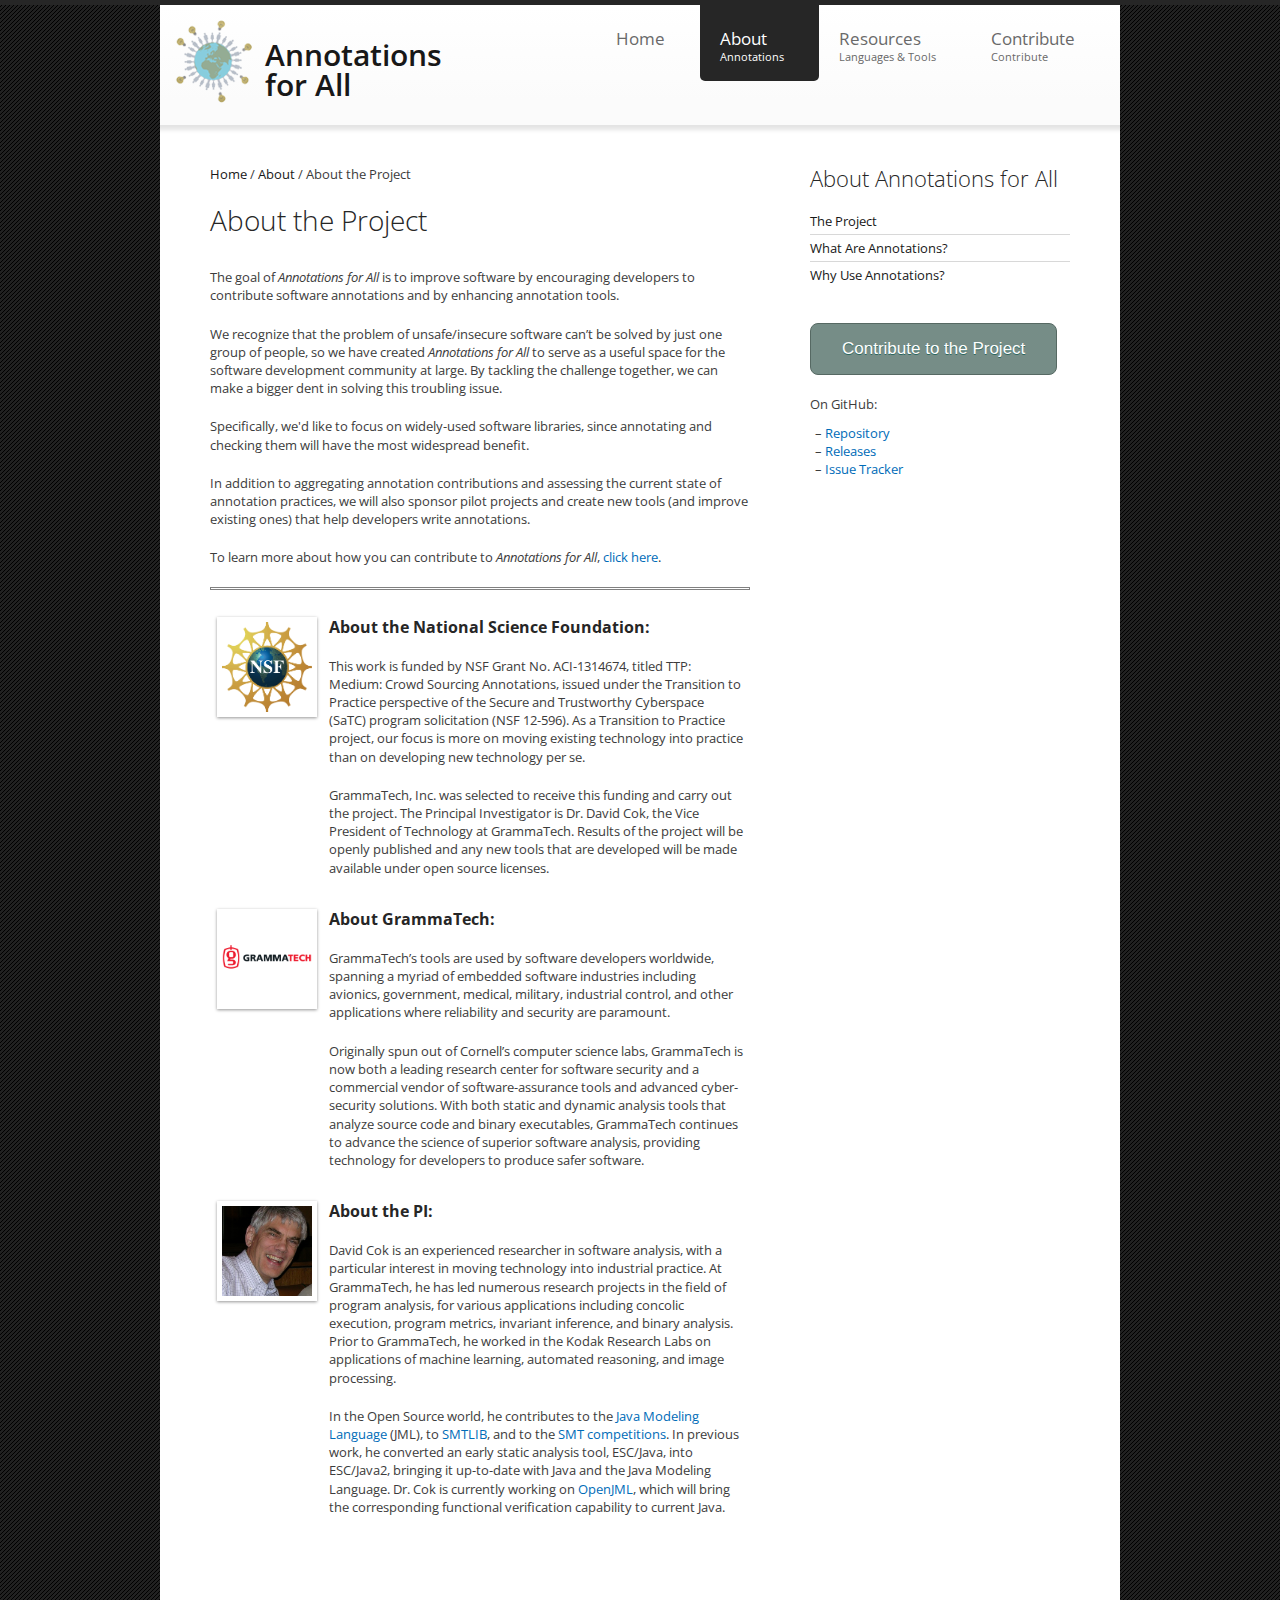
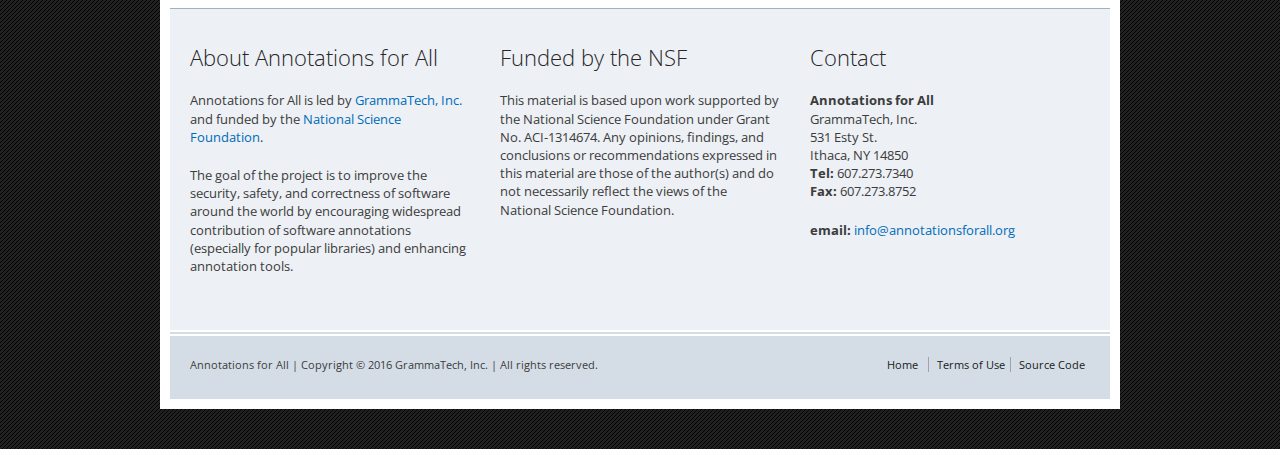
==== commit db0e83e3: "Added link to this site's source code." ====
--- a/about/index.html
+++ b/about/index.html
@@ -343,7 +343,8 @@
 
   <div class="content">
     <ul class="menu"><li class="first leaf"><a href="../" title="Home">Home</a></li>
-<li class="last leaf"><a href="../terms-of-use/" title="Terms of Use">Terms of Use</a></li>
+<li class="leaf"><a href="/terms-of-use/" title="Terms of Use">Terms of Use</a></li>
+<li class="last leaf"><a href="https://github.com/AnnotationsForAll/AnnotationsForAll.github.io" title="Source Code">Source Code</a></li>
 </ul>  </div>
 </div>
   </div>
